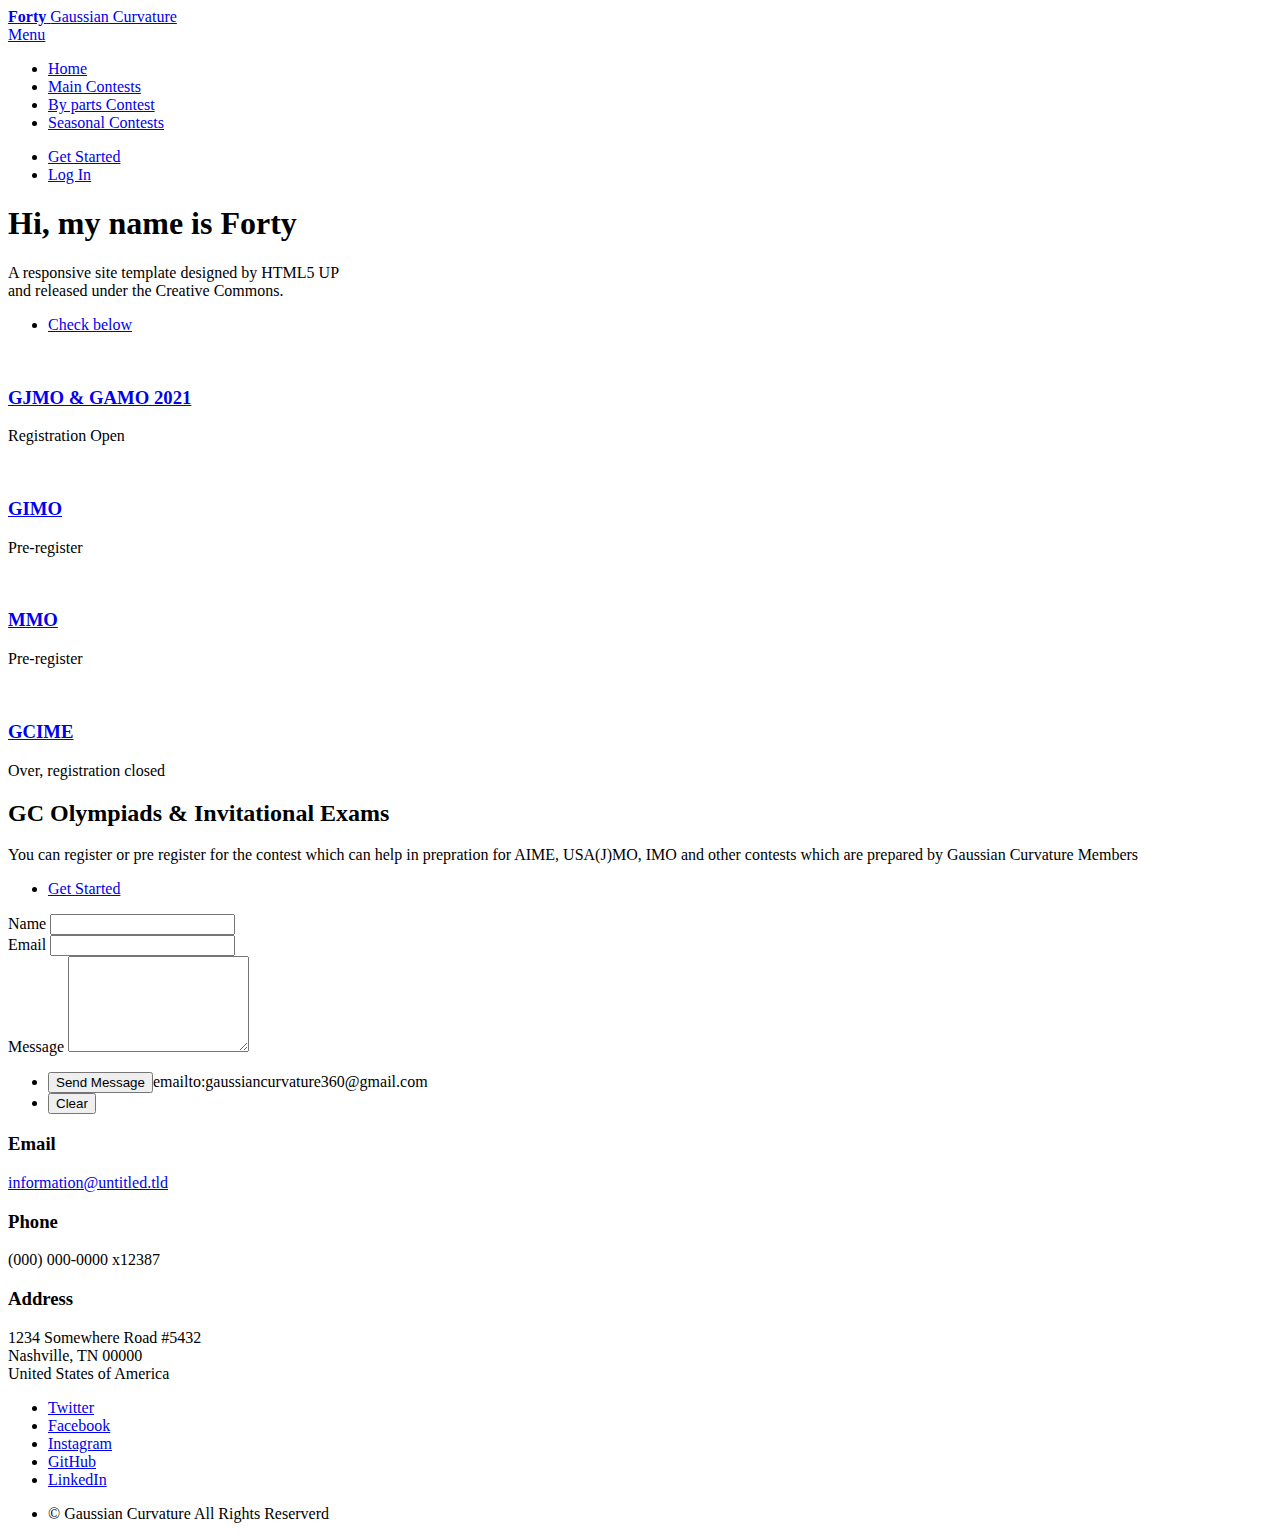
==== index.html @ afe3998d "Update index.html" ====
<!DOCTYPE HTML>
<!--
	Forty by HTML5 UP
	html5up.net | @ajlkn
	Free for personal and commercial use under the CCA 3.0 license (html5up.net/license)
-->
<html>
	<head>
		<title>Gaussian Curvature Contests</title>
		<meta charset="utf-8" />
		<meta name="viewport" content="width=device-width, initial-scale=1, user-scalable=no" />
		<link rel="stylesheet" href="assets/css/main.css" />
		<noscript><link rel="stylesheet" href="assets/css/noscript.css" /></noscript>
	</head>
	<body class="is-preload">

		<!-- Wrapper -->
			<div id="wrapper">

				<!-- Header -->
					<header id="header" class="alt">
						<a href="index.html" class="logo"><strong>Forty</strong> <span>Gaussian Curvature</span></a>
						<nav>
							<a href="#menu">Menu</a>
						</nav>
					</header>

				<!-- Menu -->
					<nav id="menu">
						<ul class="links">
							<li><a href="index.html">Home</a></li>
							<li><a href="landing.html">Main Contests</a></li>
							<li><a href="generic.html">By parts Contest</a></li>
							<li><a href="elements.html">Seasonal Contests</a></li>
						</ul>
						<ul class="actions stacked">
							<li><a href="#" class="button primary fit">Get Started</a></li>
							<li><a href="#" class="button fit">Log In</a></li>
						</ul>
					</nav>

				<!-- Banner -->
					<section id="banner" class="major">
						<div class="inner">
							<header class="major">
								<h1>Hi, my name is Forty</h1>
							</header>
							<div class="content">
								<p>A responsive site template designed by HTML5 UP<br />
								and released under the Creative Commons.</p>
								<ul class="actions">
									<li><a href="#one" class="button next scrolly">Check below</a></li>
								</ul>
							</div>
						</div>
					</section>

				<!-- Main -->
					<div id="main">

						<!-- One -->
							<section id="one" class="tiles">
								<article>
									<span class="image">
										<img src="images/pic01.jpg" alt="" />
									</span>
									<header class="major">
										<h3><a href="landing.html" class="link">GJMO & GAMO 2021</a></h3>
										<p>Registration Open</p>
									</header>
								</article>
								<article>
									<span class="image">
										<img src="images/pic02.jpg" alt="" />
									</span>
									<header class="major">
										<h3><a href="landing.html" class="link">GIMO</a></h3>
										<p>Pre-register</p>
									</header>
								</article>
								<article>
									<span class="image">
										<img src="images/pic03.jpg" alt="" />
									</span>
									<header class="major">
										<h3><a href="landing.html" class="link">MMO</a></h3>
										<p>Pre-register</p>
									</header>
								</article>
								<article>
									<span class="image">
										<img src="images/pic04.jpg" alt="" />
									</span>
									<header class="major">
										<h3><a href="landing.html" class="link">GCIME</a></h3>
										<p>Over, registration closed</p>
									</header>
								</article>
								
							</section>

						<!-- Two -->
							<section id="two">
								<div class="inner">
									<header class="major">
										<h2>GC Olympiads & Invitational Exams</h2>
									</header>
									<p>You can register or pre register for the contest which can help in prepration for AIME, USA(J)MO, IMO and other contests which are prepared by Gaussian Curvature Members</p>
									<ul class="actions">
										<li><a href="landing.html" class="button next">Get Started</a></li>
									</ul>
								</div>
							</section>

					</div>

				<!-- Contact -->
					<section id="contact">
						<div class="inner">
							<section>
								<form method="post" action="emailto:gaussiancurvature360@gmail.com">
									<div class="fields">
										<div class="field half">
											<label for="name">Name</label>
											<input type="text" name="name" id="name" />
										</div>
										<div class="field half">
											<label for="email">Email</label>
											<input type="text" name="email" id="email" />
										</div>
										<div class="field">
											<label for="message">Message</label>
											<textarea name="message" id="message" rows="6"></textarea>
										</div>
									</div>
									<ul class="actions">
										<li><input type="submit" value="Send Message" class="primary" />emailto:gaussiancurvature360@gmail.com</li>
										<li><input type="reset" value="Clear" /></li>
									</ul>
								</form>
							</section>
							<section class="split">
								<section>
									<div class="contact-method">
										<span class="icon solid alt fa-envelope"></span>
										<h3>Email</h3>
										<a href="#">information@untitled.tld</a>
									</div>
								</section>
								<section>
									<div class="contact-method">
										<span class="icon solid alt fa-phone"></span>
										<h3>Phone</h3>
										<span>(000) 000-0000 x12387</span>
									</div>
								</section>
								<section>
									<div class="contact-method">
										<span class="icon solid alt fa-home"></span>
										<h3>Address</h3>
										<span>1234 Somewhere Road #5432<br />
										Nashville, TN 00000<br />
										United States of America</span>
									</div>
								</section>
							</section>
						</div>
					</section>

				<!-- Footer -->
					<footer id="footer">
						<div class="inner">
							<ul class="icons">
								<li><a href="#" class="icon brands alt fa-twitter"><span class="label">Twitter</span></a></li>
								<li><a href="#" class="icon brands alt fa-facebook-f"><span class="label">Facebook</span></a></li>
								<li><a href="#" class="icon brands alt fa-instagram"><span class="label">Instagram</span></a></li>
								<li><a href="#" class="icon brands alt fa-github"><span class="label">GitHub</span></a></li>
								<li><a href="#" class="icon brands alt fa-linkedin-in"><span class="label">LinkedIn</span></a></li>
							</ul>
							<ul class="copyright">
								<li>&copy; Gaussian Curvature All Rights Reserverd</li>
							</ul>
						</div>
					</footer>

			</div>

		<!-- Scripts -->
			<script src="assets/js/jquery.min.js"></script>
			<script src="assets/js/jquery.scrolly.min.js"></script>
			<script src="assets/js/jquery.scrollex.min.js"></script>
			<script src="assets/js/browser.min.js"></script>
			<script src="assets/js/breakpoints.min.js"></script>
			<script src="assets/js/util.js"></script>
			<script src="assets/js/main.js"></script>

	</body>
</html>
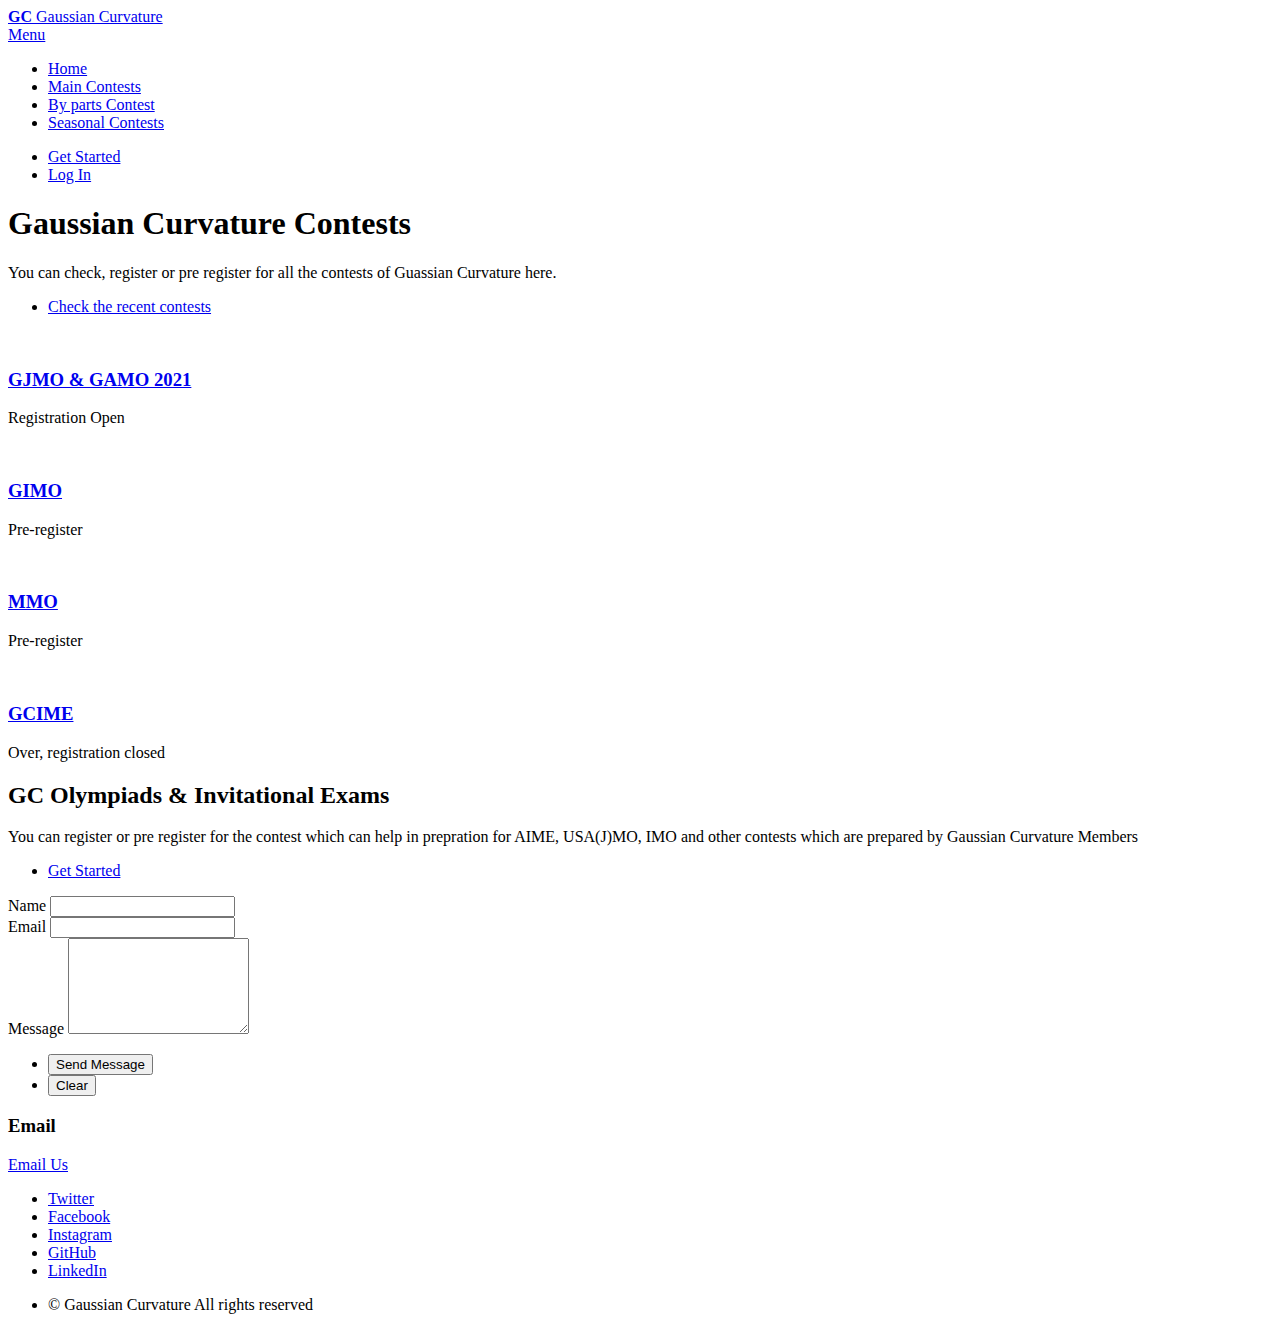
==== commit 03d9cd06: "Update" ====
--- a/index.html
+++ b/index.html
@@ -19,7 +19,7 @@
 
 				<!-- Header -->
 					<header id="header" class="alt">
-						<a href="index.html" class="logo"><strong>Forty</strong> <span>Gaussian Curvature</span></a>
+						<a href="index.html" class="logo"><strong>GC</strong> <span>Gaussian Curvature</span></a>
 						<nav>
 							<a href="#menu">Menu</a>
 						</nav>
@@ -43,14 +43,14 @@
 					<section id="banner" class="major">
 						<div class="inner">
 							<header class="major">
-								<h1>Hi, my name is Forty</h1>
+								<h1>Gaussian Curvature Contests</h1>
 							</header>
 							<div class="content">
-								<p>A responsive site template designed by HTML5 UP<br />
-								and released under the Creative Commons.</p>
+								<p>You can check, register or pre register for all the contests of Guassian Curvature here.</p>
+								<p>
 								<ul class="actions">
-									<li><a href="#one" class="button next scrolly">Check below</a></li>
-								</ul>
+									<li><a href="#one" class="button next scrolly">Check the recent contests</a></li>
+								</ul></p>
 							</div>
 						</div>
 					</section>
@@ -118,7 +118,7 @@
 					<section id="contact">
 						<div class="inner">
 							<section>
-								<form method="post" action="emailto:gaussiancurvature360@gmail.com">
+								<form method="post" action="#">
 									<div class="fields">
 										<div class="field half">
 											<label for="name">Name</label>
@@ -134,7 +134,7 @@
 										</div>
 									</div>
 									<ul class="actions">
-										<li><input type="submit" value="Send Message" class="primary" />emailto:gaussiancurvature360@gmail.com</li>
+										<li><input type="submit" value="Send Message" class="primary" /></li>
 										<li><input type="reset" value="Clear" /></li>
 									</ul>
 								</form>
@@ -144,26 +144,12 @@
 									<div class="contact-method">
 										<span class="icon solid alt fa-envelope"></span>
 										<h3>Email</h3>
-										<a href="#">information@untitled.tld</a>
+										<a href="emailto:gaussiancurvature360@gmail.com">Email Us</a>
 									</div>
 								</section>
-								<section>
-									<div class="contact-method">
-										<span class="icon solid alt fa-phone"></span>
-										<h3>Phone</h3>
-										<span>(000) 000-0000 x12387</span>
-									</div>
-								</section>
-								<section>
-									<div class="contact-method">
-										<span class="icon solid alt fa-home"></span>
-										<h3>Address</h3>
-										<span>1234 Somewhere Road #5432<br />
-										Nashville, TN 00000<br />
-										United States of America</span>
-									</div>
-								</section>
-							</section>
+								
+								
+								
 						</div>
 					</section>
 
@@ -178,7 +164,7 @@
 								<li><a href="#" class="icon brands alt fa-linkedin-in"><span class="label">LinkedIn</span></a></li>
 							</ul>
 							<ul class="copyright">
-								<li>&copy; Gaussian Curvature All Rights Reserverd</li>
+								<li>&copy; Gaussian Curvature All rights reserved</li>
 							</ul>
 						</div>
 					</footer>
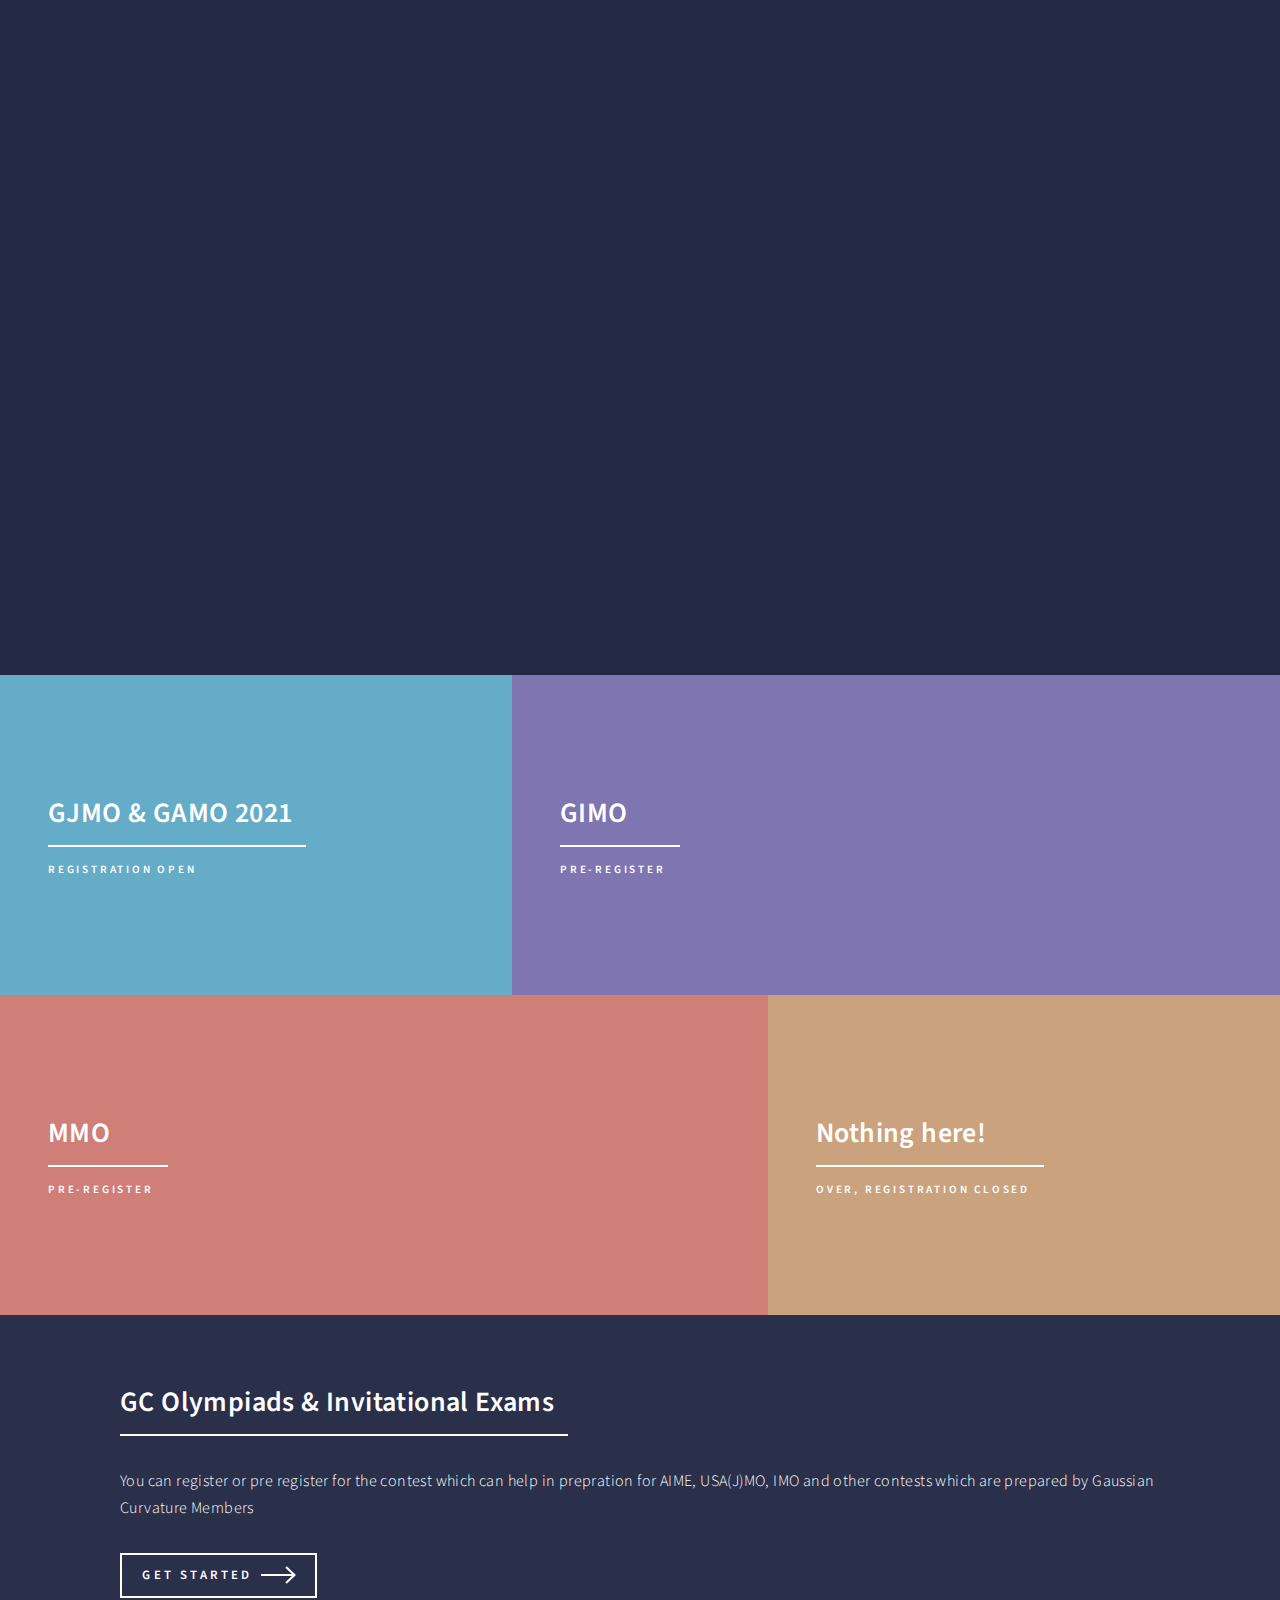
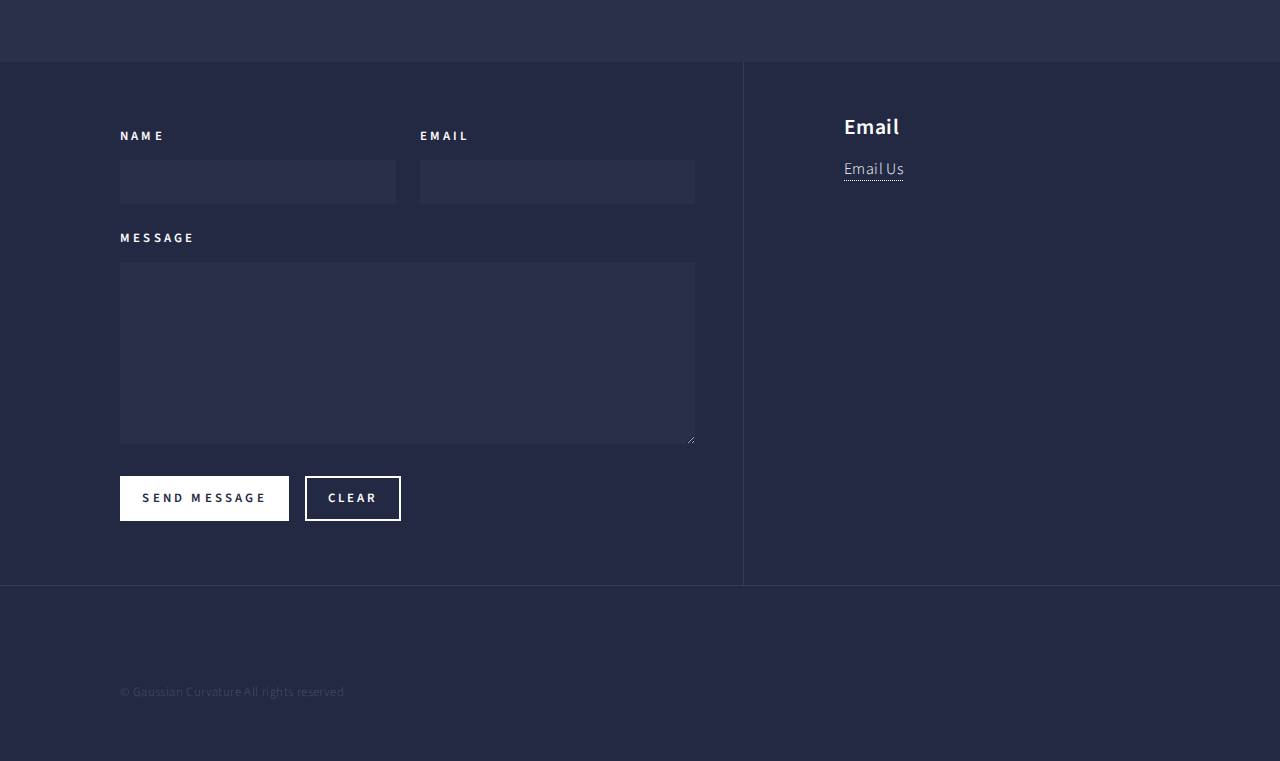
==== commit 5deb8569: "Update index.html" ====
--- a/index.html
+++ b/index.html
@@ -28,15 +28,13 @@
 				<!-- Menu -->
 					<nav id="menu">
 						<ul class="links">
-							<li><a href="index.html">Home</a></li>
+							<li><a href="index.html">Contests Home</a></li>
+							<li><a href="https://aritra-12.github.io">GC Home</a></li>
 							<li><a href="landing.html">Main Contests</a></li>
-							<li><a href="generic.html">By parts Contest</a></li>
-							<li><a href="elements.html">Seasonal Contests</a></li>
+							<li><a href="generic.html">Latest Contests</a></li>
+							<li><a href="https://aritra-12.github.io/elements.html">Previous Year PDF(s)</a></li>
 						</ul>
-						<ul class="actions stacked">
-							<li><a href="#" class="button primary fit">Get Started</a></li>
-							<li><a href="#" class="button fit">Log In</a></li>
-						</ul>
+						
 					</nav>
 
 				<!-- Banner -->
@@ -46,12 +44,13 @@
 								<h1>Gaussian Curvature Contests</h1>
 							</header>
 							<div class="content">
-								<p>You can check, register or pre register for all the contests of Guassian Curvature here.</p>
-								<p>
-								<ul class="actions">
+								<p>Here you will get all informations regarding the contests that  are run by GC all around the year.</p>
+								
+								
+							</div>
+							<p><ul class="actions">
 									<li><a href="#one" class="button next scrolly">Check the recent contests</a></li>
 								</ul></p>
-							</div>
 						</div>
 					</section>
 
@@ -62,28 +61,28 @@
 							<section id="one" class="tiles">
 								<article>
 									<span class="image">
-										<img src="images/pic01.jpg" alt="" />
+										<img src="images/banner.gif" alt="" />
 									</span>
 									<header class="major">
-										<h3><a href="landing.html" class="link">GJMO & GAMO 2021</a></h3>
+										<h3><a href="generic.html" class="link">GJMO & GAMO 2021</a></h3>
 										<p>Registration Open</p>
 									</header>
 								</article>
 								<article>
 									<span class="image">
-										<img src="images/pic02.jpg" alt="" />
+										<img src="images/gold.gif" alt="" />
 									</span>
 									<header class="major">
-										<h3><a href="landing.html" class="link">GIMO</a></h3>
+										<h3><a href="gimo.html" class="link">GIMO</a></h3>
 										<p>Pre-register</p>
 									</header>
 								</article>
 								<article>
 									<span class="image">
-										<img src="images/pic03.jpg" alt="" />
+										<img src="images/source.gif" alt="" />
 									</span>
 									<header class="major">
-										<h3><a href="landing.html" class="link">MMO</a></h3>
+										<h3><a href="mmocontest.html" class="link">MMO</a></h3>
 										<p>Pre-register</p>
 									</header>
 								</article>
@@ -92,7 +91,7 @@
 										<img src="images/pic04.jpg" alt="" />
 									</span>
 									<header class="major">
-										<h3><a href="landing.html" class="link">GCIME</a></h3>
+										<h3><a href="landing.html" class="link">Nothing here!</a></h3>
 										<p>Over, registration closed</p>
 									</header>
 								</article>
@@ -157,11 +156,8 @@
 					<footer id="footer">
 						<div class="inner">
 							<ul class="icons">
-								<li><a href="#" class="icon brands alt fa-twitter"><span class="label">Twitter</span></a></li>
-								<li><a href="#" class="icon brands alt fa-facebook-f"><span class="label">Facebook</span></a></li>
-								<li><a href="#" class="icon brands alt fa-instagram"><span class="label">Instagram</span></a></li>
-								<li><a href="#" class="icon brands alt fa-github"><span class="label">GitHub</span></a></li>
-								<li><a href="#" class="icon brands alt fa-linkedin-in"><span class="label">LinkedIn</span></a></li>
+								
+								
 							</ul>
 							<ul class="copyright">
 								<li>&copy; Gaussian Curvature All rights reserved</li>
--- a/assets/css/main.css
+++ b/assets/css/main.css
@@ -0,0 +1,3952 @@
+@import url(fontawesome-all.min.css);
+@import url("https://fonts.googleapis.com/css?family=Source+Sans+Pro:300,300italic,600,600italic");
+
+/*
+	Forty by HTML5 UP
+	html5up.net | @ajlkn
+	Free for personal and commercial use under the CCA 3.0 license (html5up.net/license)
+*/
+
+html, body, div, span, applet, object,
+iframe, h1, h2, h3, h4, h5, h6, p, blockquote,
+pre, a, abbr, acronym, address, big, cite,
+code, del, dfn, em, img, ins, kbd, q, s, samp,
+small, strike, strong, sub, sup, tt, var, b,
+u, i, center, dl, dt, dd, ol, ul, li, fieldset,
+form, label, legend, table, caption, tbody,
+tfoot, thead, tr, th, td, article, aside,
+canvas, details, embed, figure, figcaption,
+footer, header, hgroup, menu, nav, output, ruby,
+section, summary, time, mark, audio, video {
+	margin: 0;
+	padding: 0;
+	border: 0;
+	font-size: 100%;
+	font: inherit;
+	vertical-align: baseline;}
+
+article, aside, details, figcaption, figure,
+footer, header, hgroup, menu, nav, section {
+	display: block;}
+
+body {
+	line-height: 1;
+}
+
+ol, ul {
+	list-style: none;
+}
+
+blockquote, q {
+	quotes: none;
+}
+
+	blockquote:before, blockquote:after, q:before, q:after {
+		content: '';
+		content: none;
+	}
+
+table {
+	border-collapse: collapse;
+	border-spacing: 0;
+}
+
+body {
+	-webkit-text-size-adjust: none;
+}
+
+mark {
+	background-color: transparent;
+	color: inherit;
+}
+
+input::-moz-focus-inner {
+	border: 0;
+	padding: 0;
+}
+
+input, select, textarea {
+	-moz-appearance: none;
+	-webkit-appearance: none;
+	-ms-appearance: none;
+	appearance: none;
+}
+
+/* Basic */
+
+	@-ms-viewport {
+		width: device-width;
+	}
+
+	body {
+		-ms-overflow-style: scrollbar;
+	}
+
+	@media screen and (max-width: 480px) {
+
+		html, body {
+			min-width: 320px;
+		}
+
+	}
+
+	html {
+		box-sizing: border-box;
+	}
+
+	*, *:before, *:after {
+		box-sizing: inherit;
+	}
+
+	body {
+		background: #242943;
+	}
+
+		body.is-preload *, body.is-preload *:before, body.is-preload *:after {
+			-moz-animation: none !important;
+			-webkit-animation: none !important;
+			-ms-animation: none !important;
+			animation: none !important;
+			-moz-transition: none !important;
+			-webkit-transition: none !important;
+			-ms-transition: none !important;
+			transition: none !important;
+		}
+
+/* Type */
+
+	body, input, select, textarea {
+		color: #ffffff;
+		font-family: "Source Sans Pro", Helvetica, sans-serif;
+		font-size: 17pt;
+		font-weight: 300;
+		letter-spacing: 0.025em;
+		line-height: 1.65;
+	}
+
+		@media screen and (max-width: 1680px) {
+
+			body, input, select, textarea {
+				font-size: 14pt;
+			}
+
+		}
+
+		@media screen and (max-width: 1280px) {
+
+			body, input, select, textarea {
+				font-size: 12pt;
+			}
+
+		}
+
+		@media screen and (max-width: 360px) {
+
+			body, input, select, textarea {
+				font-size: 11pt;
+			}
+
+		}
+
+	a {
+		-moz-transition: color 0.2s ease-in-out, border-bottom-color 0.2s ease-in-out;
+		-webkit-transition: color 0.2s ease-in-out, border-bottom-color 0.2s ease-in-out;
+		-ms-transition: color 0.2s ease-in-out, border-bottom-color 0.2s ease-in-out;
+		transition: color 0.2s ease-in-out, border-bottom-color 0.2s ease-in-out;
+		border-bottom: dotted 1px;
+		color: inherit;
+		text-decoration: none;
+	}
+
+		a:hover {
+			border-bottom-color: transparent;
+			color: #9bf1ff !important;
+		}
+
+		a:active {
+			color: #53e3fb !important;
+		}
+
+	strong, b {
+		color: #ffffff;
+		font-weight: 600;
+	}
+
+	em, i {
+		font-style: italic;
+	}
+
+	p {
+		margin: 0 0 2em 0;
+	}
+
+	h1, h2, h3, h4, h5, h6 {
+		color: #ffffff;
+		font-weight: 600;
+		line-height: 1.65;
+		margin: 0 0 1em 0;
+	}
+
+		h1 a, h2 a, h3 a, h4 a, h5 a, h6 a {
+			color: inherit;
+			border-bottom: 0;
+		}
+
+	h1 {
+		font-size: 2.5em;
+	}
+
+	h2 {
+		font-size: 1.75em;
+	}
+
+	h3 {
+		font-size: 1.35em;
+	}
+
+	h4 {
+		font-size: 1.1em;
+	}
+
+	h5 {
+		font-size: 0.9em;
+	}
+
+	h6 {
+		font-size: 0.7em;
+	}
+
+	@media screen and (max-width: 736px) {
+
+		h1 {
+			font-size: 2em;
+		}
+
+		h2 {
+			font-size: 1.5em;
+		}
+
+		h3 {
+			font-size: 1.25em;
+		}
+
+	}
+
+	sub {
+		font-size: 0.8em;
+		position: relative;
+		top: 0.5em;
+	}
+
+	sup {
+		font-size: 0.8em;
+		position: relative;
+		top: -0.5em;
+	}
+
+	blockquote {
+		border-left: solid 4px rgba(212, 212, 255, 0.1);
+		font-style: italic;
+		margin: 0 0 2em 0;
+		padding: 0.5em 0 0.5em 2em;
+	}
+
+	code {
+		background: rgba(212, 212, 255, 0.035);
+		font-family: "Courier New", monospace;
+		font-size: 0.9em;
+		margin: 0 0.25em;
+		padding: 0.25em 0.65em;
+	}
+
+	pre {
+		-webkit-overflow-scrolling: touch;
+		font-family: "Courier New", monospace;
+		font-size: 0.9em;
+		margin: 0 0 2em 0;
+	}
+
+		pre code {
+			display: block;
+			line-height: 1.75;
+			padding: 1em 1.5em;
+			overflow-x: auto;
+		}
+
+	hr {
+		border: 0;
+		border-bottom: solid 1px rgba(212, 212, 255, 0.1);
+		margin: 2em 0;
+	}
+
+		hr.major {
+			margin: 3em 0;
+		}
+
+	.align-left {
+		text-align: left;
+	}
+
+	.align-center {
+		text-align: center;
+	}
+
+	.align-right {
+		text-align: right;
+	}
+
+/* Row */
+
+	.row {
+		display: flex;
+		flex-wrap: wrap;
+		box-sizing: border-box;
+		align-items: stretch;
+	}
+
+		.row > * {
+			box-sizing: border-box;
+		}
+
+		.row.gtr-uniform > * > :last-child {
+			margin-bottom: 0;
+		}
+
+		.row.aln-left {
+			justify-content: flex-start;
+		}
+
+		.row.aln-center {
+			justify-content: center;
+		}
+
+		.row.aln-right {
+			justify-content: flex-end;
+		}
+
+		.row.aln-top {
+			align-items: flex-start;
+		}
+
+		.row.aln-middle {
+			align-items: center;
+		}
+
+		.row.aln-bottom {
+			align-items: flex-end;
+		}
+
+		.row > .imp {
+			order: -1;
+		}
+
+		.row > .col-1 {
+			width: 8.33333%;
+		}
+
+		.row > .off-1 {
+			margin-left: 8.33333%;
+		}
+
+		.row > .col-2 {
+			width: 16.66667%;
+		}
+
+		.row > .off-2 {
+			margin-left: 16.66667%;
+		}
+
+		.row > .col-3 {
+			width: 25%;
+		}
+
+		.row > .off-3 {
+			margin-left: 25%;
+		}
+
+		.row > .col-4 {
+			width: 33.33333%;
+		}
+
+		.row > .off-4 {
+			margin-left: 33.33333%;
+		}
+
+		.row > .col-5 {
+			width: 41.66667%;
+		}
+
+		.row > .off-5 {
+			margin-left: 41.66667%;
+		}
+
+		.row > .col-6 {
+			width: 50%;
+		}
+
+		.row > .off-6 {
+			margin-left: 50%;
+		}
+
+		.row > .col-7 {
+			width: 58.33333%;
+		}
+
+		.row > .off-7 {
+			margin-left: 58.33333%;
+		}
+
+		.row > .col-8 {
+			width: 66.66667%;
+		}
+
+		.row > .off-8 {
+			margin-left: 66.66667%;
+		}
+
+		.row > .col-9 {
+			width: 75%;
+		}
+
+		.row > .off-9 {
+			margin-left: 75%;
+		}
+
+		.row > .col-10 {
+			width: 83.33333%;
+		}
+
+		.row > .off-10 {
+			margin-left: 83.33333%;
+		}
+
+		.row > .col-11 {
+			width: 91.66667%;
+		}
+
+		.row > .off-11 {
+			margin-left: 91.66667%;
+		}
+
+		.row > .col-12 {
+			width: 100%;
+		}
+
+		.row > .off-12 {
+			margin-left: 100%;
+		}
+
+		.row.gtr-0 {
+			margin-top: 0;
+			margin-left: 0em;
+		}
+
+			.row.gtr-0 > * {
+				padding: 0 0 0 0em;
+			}
+
+			.row.gtr-0.gtr-uniform {
+				margin-top: 0em;
+			}
+
+				.row.gtr-0.gtr-uniform > * {
+					padding-top: 0em;
+				}
+
+		.row.gtr-25 {
+			margin-top: 0;
+			margin-left: -0.5em;
+		}
+
+			.row.gtr-25 > * {
+				padding: 0 0 0 0.5em;
+			}
+
+			.row.gtr-25.gtr-uniform {
+				margin-top: -0.5em;
+			}
+
+				.row.gtr-25.gtr-uniform > * {
+					padding-top: 0.5em;
+				}
+
+		.row.gtr-50 {
+			margin-top: 0;
+			margin-left: -1em;
+		}
+
+			.row.gtr-50 > * {
+				padding: 0 0 0 1em;
+			}
+
+			.row.gtr-50.gtr-uniform {
+				margin-top: -1em;
+			}
+
+				.row.gtr-50.gtr-uniform > * {
+					padding-top: 1em;
+				}
+
+		.row {
+			margin-top: 0;
+			margin-left: -2em;
+		}
+
+			.row > * {
+				padding: 0 0 0 2em;
+			}
+
+			.row.gtr-uniform {
+				margin-top: -2em;
+			}
+
+				.row.gtr-uniform > * {
+					padding-top: 2em;
+				}
+
+		.row.gtr-150 {
+			margin-top: 0;
+			margin-left: -3em;
+		}
+
+			.row.gtr-150 > * {
+				padding: 0 0 0 3em;
+			}
+
+			.row.gtr-150.gtr-uniform {
+				margin-top: -3em;
+			}
+
+				.row.gtr-150.gtr-uniform > * {
+					padding-top: 3em;
+				}
+
+		.row.gtr-200 {
+			margin-top: 0;
+			margin-left: -4em;
+		}
+
+			.row.gtr-200 > * {
+				padding: 0 0 0 4em;
+			}
+
+			.row.gtr-200.gtr-uniform {
+				margin-top: -4em;
+			}
+
+				.row.gtr-200.gtr-uniform > * {
+					padding-top: 4em;
+				}
+
+		@media screen and (max-width: 1680px) {
+
+			.row {
+				display: flex;
+				flex-wrap: wrap;
+				box-sizing: border-box;
+				align-items: stretch;
+			}
+
+				.row > * {
+					box-sizing: border-box;
+				}
+
+				.row.gtr-uniform > * > :last-child {
+					margin-bottom: 0;
+				}
+
+				.row.aln-left {
+					justify-content: flex-start;
+				}
+
+				.row.aln-center {
+					justify-content: center;
+				}
+
+				.row.aln-right {
+					justify-content: flex-end;
+				}
+
+				.row.aln-top {
+					align-items: flex-start;
+				}
+
+				.row.aln-middle {
+					align-items: center;
+				}
+
+				.row.aln-bottom {
+					align-items: flex-end;
+				}
+
+				.row > .imp-xlarge {
+					order: -1;
+				}
+
+				.row > .col-1-xlarge {
+					width: 8.33333%;
+				}
+
+				.row > .off-1-xlarge {
+					margin-left: 8.33333%;
+				}
+
+				.row > .col-2-xlarge {
+					width: 16.66667%;
+				}
+
+				.row > .off-2-xlarge {
+					margin-left: 16.66667%;
+				}
+
+				.row > .col-3-xlarge {
+					width: 25%;
+				}
+
+				.row > .off-3-xlarge {
+					margin-left: 25%;
+				}
+
+				.row > .col-4-xlarge {
+					width: 33.33333%;
+				}
+
+				.row > .off-4-xlarge {
+					margin-left: 33.33333%;
+				}
+
+				.row > .col-5-xlarge {
+					width: 41.66667%;
+				}
+
+				.row > .off-5-xlarge {
+					margin-left: 41.66667%;
+				}
+
+				.row > .col-6-xlarge {
+					width: 50%;
+				}
+
+				.row > .off-6-xlarge {
+					margin-left: 50%;
+				}
+
+				.row > .col-7-xlarge {
+					width: 58.33333%;
+				}
+
+				.row > .off-7-xlarge {
+					margin-left: 58.33333%;
+				}
+
+				.row > .col-8-xlarge {
+					width: 66.66667%;
+				}
+
+				.row > .off-8-xlarge {
+					margin-left: 66.66667%;
+				}
+
+				.row > .col-9-xlarge {
+					width: 75%;
+				}
+
+				.row > .off-9-xlarge {
+					margin-left: 75%;
+				}
+
+				.row > .col-10-xlarge {
+					width: 83.33333%;
+				}
+
+				.row > .off-10-xlarge {
+					margin-left: 83.33333%;
+				}
+
+				.row > .col-11-xlarge {
+					width: 91.66667%;
+				}
+
+				.row > .off-11-xlarge {
+					margin-left: 91.66667%;
+				}
+
+				.row > .col-12-xlarge {
+					width: 100%;
+				}
+
+				.row > .off-12-xlarge {
+					margin-left: 100%;
+				}
+
+				.row.gtr-0 {
+					margin-top: 0;
+					margin-left: 0em;
+				}
+
+					.row.gtr-0 > * {
+						padding: 0 0 0 0em;
+					}
+
+					.row.gtr-0.gtr-uniform {
+						margin-top: 0em;
+					}
+
+						.row.gtr-0.gtr-uniform > * {
+							padding-top: 0em;
+						}
+
+				.row.gtr-25 {
+					margin-top: 0;
+					margin-left: -0.5em;
+				}
+
+					.row.gtr-25 > * {
+						padding: 0 0 0 0.5em;
+					}
+
+					.row.gtr-25.gtr-uniform {
+						margin-top: -0.5em;
+					}
+
+						.row.gtr-25.gtr-uniform > * {
+							padding-top: 0.5em;
+						}
+
+				.row.gtr-50 {
+					margin-top: 0;
+					margin-left: -1em;
+				}
+
+					.row.gtr-50 > * {
+						padding: 0 0 0 1em;
+					}
+
+					.row.gtr-50.gtr-uniform {
+						margin-top: -1em;
+					}
+
+						.row.gtr-50.gtr-uniform > * {
+							padding-top: 1em;
+						}
+
+				.row {
+					margin-top: 0;
+					margin-left: -2em;
+				}
+
+					.row > * {
+						padding: 0 0 0 2em;
+					}
+
+					.row.gtr-uniform {
+						margin-top: -2em;
+					}
+
+						.row.gtr-uniform > * {
+							padding-top: 2em;
+						}
+
+				.row.gtr-150 {
+					margin-top: 0;
+					margin-left: -3em;
+				}
+
+					.row.gtr-150 > * {
+						padding: 0 0 0 3em;
+					}
+
+					.row.gtr-150.gtr-uniform {
+						margin-top: -3em;
+					}
+
+						.row.gtr-150.gtr-uniform > * {
+							padding-top: 3em;
+						}
+
+				.row.gtr-200 {
+					margin-top: 0;
+					margin-left: -4em;
+				}
+
+					.row.gtr-200 > * {
+						padding: 0 0 0 4em;
+					}
+
+					.row.gtr-200.gtr-uniform {
+						margin-top: -4em;
+					}
+
+						.row.gtr-200.gtr-uniform > * {
+							padding-top: 4em;
+						}
+
+		}
+
+		@media screen and (max-width: 1280px) {
+
+			.row {
+				display: flex;
+				flex-wrap: wrap;
+				box-sizing: border-box;
+				align-items: stretch;
+			}
+
+				.row > * {
+					box-sizing: border-box;
+				}
+
+				.row.gtr-uniform > * > :last-child {
+					margin-bottom: 0;
+				}
+
+				.row.aln-left {
+					justify-content: flex-start;
+				}
+
+				.row.aln-center {
+					justify-content: center;
+				}
+
+				.row.aln-right {
+					justify-content: flex-end;
+				}
+
+				.row.aln-top {
+					align-items: flex-start;
+				}
+
+				.row.aln-middle {
+					align-items: center;
+				}
+
+				.row.aln-bottom {
+					align-items: flex-end;
+				}
+
+				.row > .imp-large {
+					order: -1;
+				}
+
+				.row > .col-1-large {
+					width: 8.33333%;
+				}
+
+				.row > .off-1-large {
+					margin-left: 8.33333%;
+				}
+
+				.row > .col-2-large {
+					width: 16.66667%;
+				}
+
+				.row > .off-2-large {
+					margin-left: 16.66667%;
+				}
+
+				.row > .col-3-large {
+					width: 25%;
+				}
+
+				.row > .off-3-large {
+					margin-left: 25%;
+				}
+
+				.row > .col-4-large {
+					width: 33.33333%;
+				}
+
+				.row > .off-4-large {
+					margin-left: 33.33333%;
+				}
+
+				.row > .col-5-large {
+					width: 41.66667%;
+				}
+
+				.row > .off-5-large {
+					margin-left: 41.66667%;
+				}
+
+				.row > .col-6-large {
+					width: 50%;
+				}
+
+				.row > .off-6-large {
+					margin-left: 50%;
+				}
+
+				.row > .col-7-large {
+					width: 58.33333%;
+				}
+
+				.row > .off-7-large {
+					margin-left: 58.33333%;
+				}
+
+				.row > .col-8-large {
+					width: 66.66667%;
+				}
+
+				.row > .off-8-large {
+					margin-left: 66.66667%;
+				}
+
+				.row > .col-9-large {
+					width: 75%;
+				}
+
+				.row > .off-9-large {
+					margin-left: 75%;
+				}
+
+				.row > .col-10-large {
+					width: 83.33333%;
+				}
+
+				.row > .off-10-large {
+					margin-left: 83.33333%;
+				}
+
+				.row > .col-11-large {
+					width: 91.66667%;
+				}
+
+				.row > .off-11-large {
+					margin-left: 91.66667%;
+				}
+
+				.row > .col-12-large {
+					width: 100%;
+				}
+
+				.row > .off-12-large {
+					margin-left: 100%;
+				}
+
+				.row.gtr-0 {
+					margin-top: 0;
+					margin-left: 0em;
+				}
+
+					.row.gtr-0 > * {
+						padding: 0 0 0 0em;
+					}
+
+					.row.gtr-0.gtr-uniform {
+						margin-top: 0em;
+					}
+
+						.row.gtr-0.gtr-uniform > * {
+							padding-top: 0em;
+						}
+
+				.row.gtr-25 {
+					margin-top: 0;
+					margin-left: -0.375em;
+				}
+
+					.row.gtr-25 > * {
+						padding: 0 0 0 0.375em;
+					}
+
+					.row.gtr-25.gtr-uniform {
+						margin-top: -0.375em;
+					}
+
+						.row.gtr-25.gtr-uniform > * {
+							padding-top: 0.375em;
+						}
+
+				.row.gtr-50 {
+					margin-top: 0;
+					margin-left: -0.75em;
+				}
+
+					.row.gtr-50 > * {
+						padding: 0 0 0 0.75em;
+					}
+
+					.row.gtr-50.gtr-uniform {
+						margin-top: -0.75em;
+					}
+
+						.row.gtr-50.gtr-uniform > * {
+							padding-top: 0.75em;
+						}
+
+				.row {
+					margin-top: 0;
+					margin-left: -1.5em;
+				}
+
+					.row > * {
+						padding: 0 0 0 1.5em;
+					}
+
+					.row.gtr-uniform {
+						margin-top: -1.5em;
+					}
+
+						.row.gtr-uniform > * {
+							padding-top: 1.5em;
+						}
+
+				.row.gtr-150 {
+					margin-top: 0;
+					margin-left: -2.25em;
+				}
+
+					.row.gtr-150 > * {
+						padding: 0 0 0 2.25em;
+					}
+
+					.row.gtr-150.gtr-uniform {
+						margin-top: -2.25em;
+					}
+
+						.row.gtr-150.gtr-uniform > * {
+							padding-top: 2.25em;
+						}
+
+				.row.gtr-200 {
+					margin-top: 0;
+					margin-left: -3em;
+				}
+
+					.row.gtr-200 > * {
+						padding: 0 0 0 3em;
+					}
+
+					.row.gtr-200.gtr-uniform {
+						margin-top: -3em;
+					}
+
+						.row.gtr-200.gtr-uniform > * {
+							padding-top: 3em;
+						}
+
+		}
+
+		@media screen and (max-width: 980px) {
+
+			.row {
+				display: flex;
+				flex-wrap: wrap;
+				box-sizing: border-box;
+				align-items: stretch;
+			}
+
+				.row > * {
+					box-sizing: border-box;
+				}
+
+				.row.gtr-uniform > * > :last-child {
+					margin-bottom: 0;
+				}
+
+				.row.aln-left {
+					justify-content: flex-start;
+				}
+
+				.row.aln-center {
+					justify-content: center;
+				}
+
+				.row.aln-right {
+					justify-content: flex-end;
+				}
+
+				.row.aln-top {
+					align-items: flex-start;
+				}
+
+				.row.aln-middle {
+					align-items: center;
+				}
+
+				.row.aln-bottom {
+					align-items: flex-end;
+				}
+
+				.row > .imp-medium {
+					order: -1;
+				}
+
+				.row > .col-1-medium {
+					width: 8.33333%;
+				}
+
+				.row > .off-1-medium {
+					margin-left: 8.33333%;
+				}
+
+				.row > .col-2-medium {
+					width: 16.66667%;
+				}
+
+				.row > .off-2-medium {
+					margin-left: 16.66667%;
+				}
+
+				.row > .col-3-medium {
+					width: 25%;
+				}
+
+				.row > .off-3-medium {
+					margin-left: 25%;
+				}
+
+				.row > .col-4-medium {
+					width: 33.33333%;
+				}
+
+				.row > .off-4-medium {
+					margin-left: 33.33333%;
+				}
+
+				.row > .col-5-medium {
+					width: 41.66667%;
+				}
+
+				.row > .off-5-medium {
+					margin-left: 41.66667%;
+				}
+
+				.row > .col-6-medium {
+					width: 50%;
+				}
+
+				.row > .off-6-medium {
+					margin-left: 50%;
+				}
+
+				.row > .col-7-medium {
+					width: 58.33333%;
+				}
+
+				.row > .off-7-medium {
+					margin-left: 58.33333%;
+				}
+
+				.row > .col-8-medium {
+					width: 66.66667%;
+				}
+
+				.row > .off-8-medium {
+					margin-left: 66.66667%;
+				}
+
+				.row > .col-9-medium {
+					width: 75%;
+				}
+
+				.row > .off-9-medium {
+					margin-left: 75%;
+				}
+
+				.row > .col-10-medium {
+					width: 83.33333%;
+				}
+
+				.row > .off-10-medium {
+					margin-left: 83.33333%;
+				}
+
+				.row > .col-11-medium {
+					width: 91.66667%;
+				}
+
+				.row > .off-11-medium {
+					margin-left: 91.66667%;
+				}
+
+				.row > .col-12-medium {
+					width: 100%;
+				}
+
+				.row > .off-12-medium {
+					margin-left: 100%;
+				}
+
+				.row.gtr-0 {
+					margin-top: 0;
+					margin-left: 0em;
+				}
+
+					.row.gtr-0 > * {
+						padding: 0 0 0 0em;
+					}
+
+					.row.gtr-0.gtr-uniform {
+						margin-top: 0em;
+					}
+
+						.row.gtr-0.gtr-uniform > * {
+							padding-top: 0em;
+						}
+
+				.row.gtr-25 {
+					margin-top: 0;
+					margin-left: -0.375em;
+				}
+
+					.row.gtr-25 > * {
+						padding: 0 0 0 0.375em;
+					}
+
+					.row.gtr-25.gtr-uniform {
+						margin-top: -0.375em;
+					}
+
+						.row.gtr-25.gtr-uniform > * {
+							padding-top: 0.375em;
+						}
+
+				.row.gtr-50 {
+					margin-top: 0;
+					margin-left: -0.75em;
+				}
+
+					.row.gtr-50 > * {
+						padding: 0 0 0 0.75em;
+					}
+
+					.row.gtr-50.gtr-uniform {
+						margin-top: -0.75em;
+					}
+
+						.row.gtr-50.gtr-uniform > * {
+							padding-top: 0.75em;
+						}
+
+				.row {
+					margin-top: 0;
+					margin-left: -1.5em;
+				}
+
+					.row > * {
+						padding: 0 0 0 1.5em;
+					}
+
+					.row.gtr-uniform {
+						margin-top: -1.5em;
+					}
+
+						.row.gtr-uniform > * {
+							padding-top: 1.5em;
+						}
+
+				.row.gtr-150 {
+					margin-top: 0;
+					margin-left: -2.25em;
+				}
+
+					.row.gtr-150 > * {
+						padding: 0 0 0 2.25em;
+					}
+
+					.row.gtr-150.gtr-uniform {
+						margin-top: -2.25em;
+					}
+
+						.row.gtr-150.gtr-uniform > * {
+							padding-top: 2.25em;
+						}
+
+				.row.gtr-200 {
+					margin-top: 0;
+					margin-left: -3em;
+				}
+
+					.row.gtr-200 > * {
+						padding: 0 0 0 3em;
+					}
+
+					.row.gtr-200.gtr-uniform {
+						margin-top: -3em;
+					}
+
+						.row.gtr-200.gtr-uniform > * {
+							padding-top: 3em;
+						}
+
+		}
+
+		@media screen and (max-width: 736px) {
+
+			.row {
+				display: flex;
+				flex-wrap: wrap;
+				box-sizing: border-box;
+				align-items: stretch;
+			}
+
+				.row > * {
+					box-sizing: border-box;
+				}
+
+				.row.gtr-uniform > * > :last-child {
+					margin-bottom: 0;
+				}
+
+				.row.aln-left {
+					justify-content: flex-start;
+				}
+
+				.row.aln-center {
+					justify-content: center;
+				}
+
+				.row.aln-right {
+					justify-content: flex-end;
+				}
+
+				.row.aln-top {
+					align-items: flex-start;
+				}
+
+				.row.aln-middle {
+					align-items: center;
+				}
+
+				.row.aln-bottom {
+					align-items: flex-end;
+				}
+
+				.row > .imp-small {
+					order: -1;
+				}
+
+				.row > .col-1-small {
+					width: 8.33333%;
+				}
+
+				.row > .off-1-small {
+					margin-left: 8.33333%;
+				}
+
+				.row > .col-2-small {
+					width: 16.66667%;
+				}
+
+				.row > .off-2-small {
+					margin-left: 16.66667%;
+				}
+
+				.row > .col-3-small {
+					width: 25%;
+				}
+
+				.row > .off-3-small {
+					margin-left: 25%;
+				}
+
+				.row > .col-4-small {
+					width: 33.33333%;
+				}
+
+				.row > .off-4-small {
+					margin-left: 33.33333%;
+				}
+
+				.row > .col-5-small {
+					width: 41.66667%;
+				}
+
+				.row > .off-5-small {
+					margin-left: 41.66667%;
+				}
+
+				.row > .col-6-small {
+					width: 50%;
+				}
+
+				.row > .off-6-small {
+					margin-left: 50%;
+				}
+
+				.row > .col-7-small {
+					width: 58.33333%;
+				}
+
+				.row > .off-7-small {
+					margin-left: 58.33333%;
+				}
+
+				.row > .col-8-small {
+					width: 66.66667%;
+				}
+
+				.row > .off-8-small {
+					margin-left: 66.66667%;
+				}
+
+				.row > .col-9-small {
+					width: 75%;
+				}
+
+				.row > .off-9-small {
+					margin-left: 75%;
+				}
+
+				.row > .col-10-small {
+					width: 83.33333%;
+				}
+
+				.row > .off-10-small {
+					margin-left: 83.33333%;
+				}
+
+				.row > .col-11-small {
+					width: 91.66667%;
+				}
+
+				.row > .off-11-small {
+					margin-left: 91.66667%;
+				}
+
+				.row > .col-12-small {
+					width: 100%;
+				}
+
+				.row > .off-12-small {
+					margin-left: 100%;
+				}
+
+				.row.gtr-0 {
+					margin-top: 0;
+					margin-left: 0em;
+				}
+
+					.row.gtr-0 > * {
+						padding: 0 0 0 0em;
+					}
+
+					.row.gtr-0.gtr-uniform {
+						margin-top: 0em;
+					}
+
+						.row.gtr-0.gtr-uniform > * {
+							padding-top: 0em;
+						}
+
+				.row.gtr-25 {
+					margin-top: 0;
+					margin-left: -0.3125em;
+				}
+
+					.row.gtr-25 > * {
+						padding: 0 0 0 0.3125em;
+					}
+
+					.row.gtr-25.gtr-uniform {
+						margin-top: -0.3125em;
+					}
+
+						.row.gtr-25.gtr-uniform > * {
+							padding-top: 0.3125em;
+						}
+
+				.row.gtr-50 {
+					margin-top: 0;
+					margin-left: -0.625em;
+				}
+
+					.row.gtr-50 > * {
+						padding: 0 0 0 0.625em;
+					}
+
+					.row.gtr-50.gtr-uniform {
+						margin-top: -0.625em;
+					}
+
+						.row.gtr-50.gtr-uniform > * {
+							padding-top: 0.625em;
+						}
+
+				.row {
+					margin-top: 0;
+					margin-left: -1.25em;
+				}
+
+					.row > * {
+						padding: 0 0 0 1.25em;
+					}
+
+					.row.gtr-uniform {
+						margin-top: -1.25em;
+					}
+
+						.row.gtr-uniform > * {
+							padding-top: 1.25em;
+						}
+
+				.row.gtr-150 {
+					margin-top: 0;
+					margin-left: -1.875em;
+				}
+
+					.row.gtr-150 > * {
+						padding: 0 0 0 1.875em;
+					}
+
+					.row.gtr-150.gtr-uniform {
+						margin-top: -1.875em;
+					}
+
+						.row.gtr-150.gtr-uniform > * {
+							padding-top: 1.875em;
+						}
+
+				.row.gtr-200 {
+					margin-top: 0;
+					margin-left: -2.5em;
+				}
+
+					.row.gtr-200 > * {
+						padding: 0 0 0 2.5em;
+					}
+
+					.row.gtr-200.gtr-uniform {
+						margin-top: -2.5em;
+					}
+
+						.row.gtr-200.gtr-uniform > * {
+							padding-top: 2.5em;
+						}
+
+		}
+
+		@media screen and (max-width: 480px) {
+
+			.row {
+				display: flex;
+				flex-wrap: wrap;
+				box-sizing: border-box;
+				align-items: stretch;
+			}
+
+				.row > * {
+					box-sizing: border-box;
+				}
+
+				.row.gtr-uniform > * > :last-child {
+					margin-bottom: 0;
+				}
+
+				.row.aln-left {
+					justify-content: flex-start;
+				}
+
+				.row.aln-center {
+					justify-content: center;
+				}
+
+				.row.aln-right {
+					justify-content: flex-end;
+				}
+
+				.row.aln-top {
+					align-items: flex-start;
+				}
+
+				.row.aln-middle {
+					align-items: center;
+				}
+
+				.row.aln-bottom {
+					align-items: flex-end;
+				}
+
+				.row > .imp-xsmall {
+					order: -1;
+				}
+
+				.row > .col-1-xsmall {
+					width: 8.33333%;
+				}
+
+				.row > .off-1-xsmall {
+					margin-left: 8.33333%;
+				}
+
+				.row > .col-2-xsmall {
+					width: 16.66667%;
+				}
+
+				.row > .off-2-xsmall {
+					margin-left: 16.66667%;
+				}
+
+				.row > .col-3-xsmall {
+					width: 25%;
+				}
+
+				.row > .off-3-xsmall {
+					margin-left: 25%;
+				}
+
+				.row > .col-4-xsmall {
+					width: 33.33333%;
+				}
+
+				.row > .off-4-xsmall {
+					margin-left: 33.33333%;
+				}
+
+				.row > .col-5-xsmall {
+					width: 41.66667%;
+				}
+
+				.row > .off-5-xsmall {
+					margin-left: 41.66667%;
+				}
+
+				.row > .col-6-xsmall {
+					width: 50%;
+				}
+
+				.row > .off-6-xsmall {
+					margin-left: 50%;
+				}
+
+				.row > .col-7-xsmall {
+					width: 58.33333%;
+				}
+
+				.row > .off-7-xsmall {
+					margin-left: 58.33333%;
+				}
+
+				.row > .col-8-xsmall {
+					width: 66.66667%;
+				}
+
+				.row > .off-8-xsmall {
+					margin-left: 66.66667%;
+				}
+
+				.row > .col-9-xsmall {
+					width: 75%;
+				}
+
+				.row > .off-9-xsmall {
+					margin-left: 75%;
+				}
+
+				.row > .col-10-xsmall {
+					width: 83.33333%;
+				}
+
+				.row > .off-10-xsmall {
+					margin-left: 83.33333%;
+				}
+
+				.row > .col-11-xsmall {
+					width: 91.66667%;
+				}
+
+				.row > .off-11-xsmall {
+					margin-left: 91.66667%;
+				}
+
+				.row > .col-12-xsmall {
+					width: 100%;
+				}
+
+				.row > .off-12-xsmall {
+					margin-left: 100%;
+				}
+
+				.row.gtr-0 {
+					margin-top: 0;
+					margin-left: 0em;
+				}
+
+					.row.gtr-0 > * {
+						padding: 0 0 0 0em;
+					}
+
+					.row.gtr-0.gtr-uniform {
+						margin-top: 0em;
+					}
+
+						.row.gtr-0.gtr-uniform > * {
+							padding-top: 0em;
+						}
+
+				.row.gtr-25 {
+					margin-top: 0;
+					margin-left: -0.3125em;
+				}
+
+					.row.gtr-25 > * {
+						padding: 0 0 0 0.3125em;
+					}
+
+					.row.gtr-25.gtr-uniform {
+						margin-top: -0.3125em;
+					}
+
+						.row.gtr-25.gtr-uniform > * {
+							padding-top: 0.3125em;
+						}
+
+				.row.gtr-50 {
+					margin-top: 0;
+					margin-left: -0.625em;
+				}
+
+					.row.gtr-50 > * {
+						padding: 0 0 0 0.625em;
+					}
+
+					.row.gtr-50.gtr-uniform {
+						margin-top: -0.625em;
+					}
+
+						.row.gtr-50.gtr-uniform > * {
+							padding-top: 0.625em;
+						}
+
+				.row {
+					margin-top: 0;
+					margin-left: -1.25em;
+				}
+
+					.row > * {
+						padding: 0 0 0 1.25em;
+					}
+
+					.row.gtr-uniform {
+						margin-top: -1.25em;
+					}
+
+						.row.gtr-uniform > * {
+							padding-top: 1.25em;
+						}
+
+				.row.gtr-150 {
+					margin-top: 0;
+					margin-left: -1.875em;
+				}
+
+					.row.gtr-150 > * {
+						padding: 0 0 0 1.875em;
+					}
+
+					.row.gtr-150.gtr-uniform {
+						margin-top: -1.875em;
+					}
+
+						.row.gtr-150.gtr-uniform > * {
+							padding-top: 1.875em;
+						}
+
+				.row.gtr-200 {
+					margin-top: 0;
+					margin-left: -2.5em;
+				}
+
+					.row.gtr-200 > * {
+						padding: 0 0 0 2.5em;
+					}
+
+					.row.gtr-200.gtr-uniform {
+						margin-top: -2.5em;
+					}
+
+						.row.gtr-200.gtr-uniform > * {
+							padding-top: 2.5em;
+						}
+
+		}
+
+/* Section/Article */
+
+	section.special, article.special {
+		text-align: center;
+	}
+
+	header.major {
+		width: -moz-max-content;
+		width: -webkit-max-content;
+		width: -ms-max-content;
+		width: max-content;
+		margin-bottom: 2em;
+	}
+
+		header.major > :first-child {
+			margin-bottom: 0;
+			width: calc(100% + 0.5em);
+		}
+
+			header.major > :first-child:after {
+				content: '';
+				background-color: #ffffff;
+				display: block;
+				height: 2px;
+				margin: 0.325em 0 0.5em 0;
+				width: 100%;
+			}
+
+		header.major > p {
+			font-size: 0.7em;
+			font-weight: 600;
+			letter-spacing: 0.25em;
+			margin-bottom: 0;
+			text-transform: uppercase;
+		}
+
+		body.is-ie header.major > :first-child:after {
+			max-width: 9em;
+		}
+
+		body.is-ie header.major > h1:after {
+			max-width: 100% !important;
+		}
+
+	@media screen and (max-width: 736px) {
+
+		header.major > p br {
+			display: none;
+		}
+
+	}
+
+/* Form */
+
+	form {
+		margin: 0 0 2em 0;
+	}
+
+		form > :last-child {
+			margin-bottom: 0;
+		}
+
+		form > .fields {
+			display: -moz-flex;
+			display: -webkit-flex;
+			display: -ms-flex;
+			display: flex;
+			-moz-flex-wrap: wrap;
+			-webkit-flex-wrap: wrap;
+			-ms-flex-wrap: wrap;
+			flex-wrap: wrap;
+			width: calc(100% + 3em);
+			margin: -1.5em 0 2em -1.5em;
+		}
+
+			form > .fields > .field {
+				-moz-flex-grow: 0;
+				-webkit-flex-grow: 0;
+				-ms-flex-grow: 0;
+				flex-grow: 0;
+				-moz-flex-shrink: 0;
+				-webkit-flex-shrink: 0;
+				-ms-flex-shrink: 0;
+				flex-shrink: 0;
+				padding: 1.5em 0 0 1.5em;
+				width: calc(100% - 1.5em);
+			}
+
+				form > .fields > .field.half {
+					width: calc(50% - 0.75em);
+				}
+
+				form > .fields > .field.third {
+					width: calc(100%/3 - 0.5em);
+				}
+
+				form > .fields > .field.quarter {
+					width: calc(25% - 0.375em);
+				}
+
+		@media screen and (max-width: 480px) {
+
+			form > .fields {
+				width: calc(100% + 3em);
+				margin: -1.5em 0 2em -1.5em;
+			}
+
+				form > .fields > .field {
+					padding: 1.5em 0 0 1.5em;
+					width: calc(100% - 1.5em);
+				}
+
+					form > .fields > .field.half {
+						width: calc(100% - 1.5em);
+					}
+
+					form > .fields > .field.third {
+						width: calc(100% - 1.5em);
+					}
+
+					form > .fields > .field.quarter {
+						width: calc(100% - 1.5em);
+					}
+
+		}
+
+	label {
+		color: #ffffff;
+		display: block;
+		font-size: 0.8em;
+		font-weight: 600;
+		letter-spacing: 0.25em;
+		margin: 0 0 1em 0;
+		text-transform: uppercase;
+	}
+
+	input[type="text"],
+	input[type="password"],
+	input[type="email"],
+	input[type="tel"],
+	input[type="search"],
+	input[type="url"],
+	select,
+	textarea {
+		-moz-appearance: none;
+		-webkit-appearance: none;
+		-ms-appearance: none;
+		appearance: none;
+		background: rgba(212, 212, 255, 0.035);
+		border: none;
+		border-radius: 0;
+		color: inherit;
+		display: block;
+		outline: 0;
+		padding: 0 1em;
+		text-decoration: none;
+		width: 100%;
+	}
+
+		input[type="text"]:invalid,
+		input[type="password"]:invalid,
+		input[type="email"]:invalid,
+		input[type="tel"]:invalid,
+		input[type="search"]:invalid,
+		input[type="url"]:invalid,
+		select:invalid,
+		textarea:invalid {
+			box-shadow: none;
+		}
+
+		input[type="text"]:focus,
+		input[type="password"]:focus,
+		input[type="email"]:focus,
+		input[type="tel"]:focus,
+		input[type="search"]:focus,
+		input[type="url"]:focus,
+		select:focus,
+		textarea:focus {
+			border-color: #9bf1ff;
+			box-shadow: 0 0 0 2px #9bf1ff;
+		}
+
+	select {
+		background-image: url("data:image/svg+xml;charset=utf8,%3Csvg xmlns='http://www.w3.org/2000/svg' width='40' height='40' preserveAspectRatio='none' viewBox='0 0 40 40'%3E%3Cpath d='M9.4,12.3l10.4,10.4l10.4-10.4c0.2-0.2,0.5-0.4,0.9-0.4c0.3,0,0.6,0.1,0.9,0.4l3.3,3.3c0.2,0.2,0.4,0.5,0.4,0.9 c0,0.4-0.1,0.6-0.4,0.9L20.7,31.9c-0.2,0.2-0.5,0.4-0.9,0.4c-0.3,0-0.6-0.1-0.9-0.4L4.3,17.3c-0.2-0.2-0.4-0.5-0.4-0.9 c0-0.4,0.1-0.6,0.4-0.9l3.3-3.3c0.2-0.2,0.5-0.4,0.9-0.4S9.1,12.1,9.4,12.3z' fill='rgba(212, 212, 255, 0.1)' /%3E%3C/svg%3E");
+		background-size: 1.25rem;
+		background-repeat: no-repeat;
+		background-position: calc(100% - 1rem) center;
+		height: 2.75em;
+		padding-right: 2.75em;
+		text-overflow: ellipsis;
+	}
+
+		select option {
+			color: #ffffff;
+			background: #242943;
+		}
+
+		select:focus::-ms-value {
+			background-color: transparent;
+		}
+
+		select::-ms-expand {
+			display: none;
+		}
+
+	input[type="text"],
+	input[type="password"],
+	input[type="email"],
+	input[type="tel"],
+	input[type="search"],
+	input[type="url"],
+	select {
+		height: 2.75em;
+	}
+
+	textarea {
+		padding: 0.75em 1em;
+	}
+
+	input[type="checkbox"],
+	input[type="radio"] {
+		-moz-appearance: none;
+		-webkit-appearance: none;
+		-ms-appearance: none;
+		appearance: none;
+		display: block;
+		float: left;
+		margin-right: -2em;
+		opacity: 0;
+		width: 1em;
+		z-index: -1;
+	}
+
+		input[type="checkbox"] + label,
+		input[type="radio"] + label {
+			text-decoration: none;
+			color: #ffffff;
+			cursor: pointer;
+			display: inline-block;
+			font-weight: 300;
+			padding-left: 2.65em;
+			padding-right: 0.75em;
+			position: relative;
+		}
+
+			input[type="checkbox"] + label:before,
+			input[type="radio"] + label:before {
+				-moz-osx-font-smoothing: grayscale;
+				-webkit-font-smoothing: antialiased;
+				display: inline-block;
+				font-style: normal;
+				font-variant: normal;
+				text-rendering: auto;
+				line-height: 1;
+				text-transform: none !important;
+				font-family: 'Font Awesome 5 Free';
+				font-weight: 900;
+			}
+
+			input[type="checkbox"] + label:before,
+			input[type="radio"] + label:before {
+				background: rgba(212, 212, 255, 0.035);
+				content: '';
+				display: inline-block;
+				font-size: 0.8em;
+				height: 2.0625em;
+				left: 0;
+				letter-spacing: 0;
+				line-height: 2.0625em;
+				position: absolute;
+				text-align: center;
+				top: 0;
+				width: 2.0625em;
+			}
+
+		input[type="checkbox"]:checked + label:before,
+		input[type="radio"]:checked + label:before {
+			background: #ffffff;
+			border-color: #9bf1ff;
+			content: '\f00c';
+			color: #242943;
+		}
+
+		input[type="checkbox"]:focus + label:before,
+		input[type="radio"]:focus + label:before {
+			box-shadow: 0 0 0 2px #9bf1ff;
+		}
+
+	input[type="radio"] + label:before {
+		border-radius: 100%;
+	}
+
+	::-webkit-input-placeholder {
+		color: rgba(244, 244, 255, 0.2) !important;
+		opacity: 1.0;
+	}
+
+	:-moz-placeholder {
+		color: rgba(244, 244, 255, 0.2) !important;
+		opacity: 1.0;
+	}
+
+	::-moz-placeholder {
+		color: rgba(244, 244, 255, 0.2) !important;
+		opacity: 1.0;
+	}
+
+	:-ms-input-placeholder {
+		color: rgba(244, 244, 255, 0.2) !important;
+		opacity: 1.0;
+	}
+
+/* Box */
+
+	.box {
+		border: solid 1px rgba(212, 212, 255, 0.1);
+		margin-bottom: 2em;
+		padding: 1.5em;
+	}
+
+		.box > :last-child,
+		.box > :last-child > :last-child,
+		.box > :last-child > :last-child > :last-child {
+			margin-bottom: 0;
+		}
+
+		.box.alt {
+			border: 0;
+			border-radius: 0;
+			padding: 0;
+		}
+
+/* Icon */
+
+	.icon {
+		text-decoration: none;
+		border-bottom: none;
+		position: relative;
+	}
+
+		.icon:before {
+			-moz-osx-font-smoothing: grayscale;
+			-webkit-font-smoothing: antialiased;
+			display: inline-block;
+			font-style: normal;
+			font-variant: normal;
+			text-rendering: auto;
+			line-height: 1;
+			text-transform: none !important;
+			font-family: 'Font Awesome 5 Free';
+			font-weight: 400;
+		}
+
+		.icon > .label {
+			display: none;
+		}
+
+		.icon:before {
+			line-height: inherit;
+		}
+
+		.icon.solid:before {
+			font-weight: 900;
+		}
+
+		.icon.brands:before {
+			font-family: 'Font Awesome 5 Brands';
+		}
+
+		.icon.alt:before {
+			background-color: #ffffff;
+			border-radius: 100%;
+			color: #242943;
+			display: inline-block;
+			height: 2em;
+			line-height: 2em;
+			text-align: center;
+			width: 2em;
+		}
+
+	a.icon.alt:before {
+		-moz-transition: background-color 0.2s ease-in-out;
+		-webkit-transition: background-color 0.2s ease-in-out;
+		-ms-transition: background-color 0.2s ease-in-out;
+		transition: background-color 0.2s ease-in-out;
+	}
+
+	a.icon.alt:hover:before {
+		background-color: #6fc3df;
+	}
+
+	a.icon.alt:active:before {
+		background-color: #37a6cb;
+	}
+
+/* Image */
+
+	.image {
+		border: 0;
+		display: inline-block;
+		position: relative;
+	}
+
+		.image img {
+			display: block;
+		}
+
+		.image.left, .image.right {
+			max-width: 30%;
+		}
+
+			.image.left img, .image.right img {
+				width: 100%;
+			}
+
+		.image.left {
+			float: left;
+			margin: 0 1.5em 1.25em 0;
+			top: 0.25em;
+		}
+
+		.image.right {
+			float: right;
+			margin: 0 0 1.25em 1.5em;
+			top: 0.25em;
+		}
+
+		.image.fit {
+			display: block;
+			margin: 0 0 2em 0;
+			width: 100%;
+		}
+
+			.image.fit img {
+				width: 100%;
+			}
+
+		.image.main {
+			display: block;
+			margin: 2.5em 0;
+			width: 100%;
+		}
+
+			.image.main img {
+				width: 100%;
+			}
+
+			@media screen and (max-width: 736px) {
+
+				.image.main {
+					margin: 1.5em 0;
+				}
+
+			}
+
+/* List */
+
+	ol {
+		list-style: decimal;
+		margin: 0 0 2em 0;
+		padding-left: 1.25em;
+	}
+
+		ol li {
+			padding-left: 0.25em;
+		}
+
+	ul {
+		list-style: disc;
+		margin: 0 0 2em 0;
+		padding-left: 1em;
+	}
+
+		ul li {
+			padding-left: 0.5em;
+		}
+
+		ul.alt {
+			list-style: none;
+			padding-left: 0;
+		}
+
+			ul.alt li {
+				border-top: solid 1px rgba(212, 212, 255, 0.1);
+				padding: 0.5em 0;
+			}
+
+				ul.alt li:first-child {
+					border-top: 0;
+					padding-top: 0;
+				}
+
+	dl {
+		margin: 0 0 2em 0;
+	}
+
+		dl dt {
+			display: block;
+			font-weight: 600;
+			margin: 0 0 1em 0;
+		}
+
+		dl dd {
+			margin-left: 2em;
+		}
+
+/* Actions */
+
+	ul.actions {
+		display: -moz-flex;
+		display: -webkit-flex;
+		display: -ms-flex;
+		display: flex;
+		cursor: default;
+		list-style: none;
+		margin-left: -1em;
+		padding-left: 0;
+	}
+
+		ul.actions li {
+			padding: 0 0 0 1em;
+			vertical-align: middle;
+		}
+
+		ul.actions.special {
+			-moz-justify-content: center;
+			-webkit-justify-content: center;
+			-ms-justify-content: center;
+			justify-content: center;
+			width: 100%;
+			margin-left: 0;
+		}
+
+			ul.actions.special li:first-child {
+				padding-left: 0;
+			}
+
+		ul.actions.stacked {
+			-moz-flex-direction: column;
+			-webkit-flex-direction: column;
+			-ms-flex-direction: column;
+			flex-direction: column;
+			margin-left: 0;
+		}
+
+			ul.actions.stacked li {
+				padding: 1.3em 0 0 0;
+			}
+
+				ul.actions.stacked li:first-child {
+					padding-top: 0;
+				}
+
+		ul.actions.fit {
+			width: calc(100% + 1em);
+		}
+
+			ul.actions.fit li {
+				-moz-flex-grow: 1;
+				-webkit-flex-grow: 1;
+				-ms-flex-grow: 1;
+				flex-grow: 1;
+				-moz-flex-shrink: 1;
+				-webkit-flex-shrink: 1;
+				-ms-flex-shrink: 1;
+				flex-shrink: 1;
+				width: 100%;
+			}
+
+				ul.actions.fit li > * {
+					width: 100%;
+				}
+
+			ul.actions.fit.stacked {
+				width: 100%;
+			}
+
+/* Icons */
+
+	ul.icons {
+		cursor: default;
+		list-style: none;
+		padding-left: 0;
+	}
+
+		ul.icons li {
+			display: inline-block;
+			padding: 0 1em 0 0;
+		}
+
+			ul.icons li:last-child {
+				padding-right: 0;
+			}
+
+		@media screen and (max-width: 736px) {
+
+			ul.icons li {
+				padding: 0 0.75em 0 0;
+			}
+
+		}
+
+/* Pagination */
+
+	ul.pagination {
+		cursor: default;
+		list-style: none;
+		padding-left: 0;
+	}
+
+		ul.pagination li {
+			display: inline-block;
+			padding-left: 0;
+			vertical-align: middle;
+		}
+
+			ul.pagination li > .page {
+				-moz-transition: background-color 0.2s ease-in-out, color 0.2s ease-in-out;
+				-webkit-transition: background-color 0.2s ease-in-out, color 0.2s ease-in-out;
+				-ms-transition: background-color 0.2s ease-in-out, color 0.2s ease-in-out;
+				transition: background-color 0.2s ease-in-out, color 0.2s ease-in-out;
+				border-bottom: 0;
+				display: inline-block;
+				font-size: 0.8em;
+				font-weight: 600;
+				height: 1.5em;
+				line-height: 1.5em;
+				margin: 0 0.125em;
+				min-width: 1.5em;
+				padding: 0 0.5em;
+				text-align: center;
+			}
+
+				ul.pagination li > .page.active {
+					background-color: #ffffff;
+					color: #242943;
+				}
+
+					ul.pagination li > .page.active:hover {
+						background-color: #9bf1ff;
+						color: #242943 !important;
+					}
+
+					ul.pagination li > .page.active:active {
+						background-color: #53e3fb;
+					}
+
+			ul.pagination li:first-child {
+				padding-right: 0.75em;
+			}
+
+			ul.pagination li:last-child {
+				padding-left: 0.75em;
+			}
+
+		@media screen and (max-width: 480px) {
+
+			ul.pagination li:nth-child(n+2):nth-last-child(n+2) {
+				display: none;
+			}
+
+			ul.pagination li:first-child {
+				padding-right: 0;
+			}
+
+		}
+
+/* Table */
+
+	.table-wrapper {
+		-webkit-overflow-scrolling: touch;
+		overflow-x: auto;
+	}
+
+	table {
+		margin: 0 0 2em 0;
+		width: 100%;
+	}
+
+		table tbody tr {
+			border: solid 1px rgba(212, 212, 255, 0.1);
+			border-left: 0;
+			border-right: 0;
+		}
+
+			table tbody tr:nth-child(2n + 1) {
+				background-color: rgba(212, 212, 255, 0.035);
+			}
+
+		table td {
+			padding: 0.75em 0.75em;
+		}
+
+		table th {
+			color: #ffffff;
+			font-size: 0.9em;
+			font-weight: 600;
+			padding: 0 0.75em 0.75em 0.75em;
+			text-align: left;
+		}
+
+		table thead {
+			border-bottom: solid 2px rgba(212, 212, 255, 0.1);
+		}
+
+		table tfoot {
+			border-top: solid 2px rgba(212, 212, 255, 0.1);
+		}
+
+		table.alt {
+			border-collapse: separate;
+		}
+
+			table.alt tbody tr td {
+				border: solid 1px rgba(212, 212, 255, 0.1);
+				border-left-width: 0;
+				border-top-width: 0;
+			}
+
+				table.alt tbody tr td:first-child {
+					border-left-width: 1px;
+				}
+
+			table.alt tbody tr:first-child td {
+				border-top-width: 1px;
+			}
+
+			table.alt thead {
+				border-bottom: 0;
+			}
+
+			table.alt tfoot {
+				border-top: 0;
+			}
+
+/* Button */
+
+	input[type="submit"],
+	input[type="reset"],
+	input[type="button"],
+	button,
+	.button {
+		-moz-appearance: none;
+		-webkit-appearance: none;
+		-ms-appearance: none;
+		appearance: none;
+		-moz-transition: background-color 0.2s ease-in-out, box-shadow 0.2s ease-in-out, color 0.2s ease-in-out;
+		-webkit-transition: background-color 0.2s ease-in-out, box-shadow 0.2s ease-in-out, color 0.2s ease-in-out;
+		-ms-transition: background-color 0.2s ease-in-out, box-shadow 0.2s ease-in-out, color 0.2s ease-in-out;
+		transition: background-color 0.2s ease-in-out, box-shadow 0.2s ease-in-out, color 0.2s ease-in-out;
+		background-color: transparent;
+		border: 0;
+		border-radius: 0;
+		box-shadow: inset 0 0 0 2px #ffffff;
+		color: #ffffff;
+		cursor: pointer;
+		display: inline-block;
+		font-size: 0.8em;
+		font-weight: 600;
+		height: 3.5em;
+		letter-spacing: 0.25em;
+		line-height: 3.5em;
+		padding: 0 1.75em;
+		text-align: center;
+		text-decoration: none;
+		text-transform: uppercase;
+		white-space: nowrap;
+	}
+
+		input[type="submit"]:hover, input[type="submit"]:active,
+		input[type="reset"]:hover,
+		input[type="reset"]:active,
+		input[type="button"]:hover,
+		input[type="button"]:active,
+		button:hover,
+		button:active,
+		.button:hover,
+		.button:active {
+			box-shadow: inset 0 0 0 2px #9bf1ff;
+			color: #9bf1ff;
+		}
+
+		input[type="submit"]:active,
+		input[type="reset"]:active,
+		input[type="button"]:active,
+		button:active,
+		.button:active {
+			background-color: rgba(155, 241, 255, 0.1);
+			box-shadow: inset 0 0 0 2px #53e3fb;
+			color: #53e3fb;
+		}
+
+		input[type="submit"].icon:before,
+		input[type="reset"].icon:before,
+		input[type="button"].icon:before,
+		button.icon:before,
+		.button.icon:before {
+			margin-right: 0.5em;
+		}
+
+		input[type="submit"].fit,
+		input[type="reset"].fit,
+		input[type="button"].fit,
+		button.fit,
+		.button.fit {
+			width: 100%;
+		}
+
+		input[type="submit"].small,
+		input[type="reset"].small,
+		input[type="button"].small,
+		button.small,
+		.button.small {
+			font-size: 0.6em;
+		}
+
+		input[type="submit"].large,
+		input[type="reset"].large,
+		input[type="button"].large,
+		button.large,
+		.button.large {
+			font-size: 1.25em;
+			height: 3em;
+			line-height: 3em;
+		}
+
+		input[type="submit"].next,
+		input[type="reset"].next,
+		input[type="button"].next,
+		button.next,
+		.button.next {
+			padding-right: 4.5em;
+			position: relative;
+		}
+
+			input[type="submit"].next:before, input[type="submit"].next:after,
+			input[type="reset"].next:before,
+			input[type="reset"].next:after,
+			input[type="button"].next:before,
+			input[type="button"].next:after,
+			button.next:before,
+			button.next:after,
+			.button.next:before,
+			.button.next:after {
+				-moz-transition: opacity 0.2s ease-in-out;
+				-webkit-transition: opacity 0.2s ease-in-out;
+				-ms-transition: opacity 0.2s ease-in-out;
+				transition: opacity 0.2s ease-in-out;
+				background-position: center right;
+				background-repeat: no-repeat;
+				background-size: 36px 24px;
+				content: '';
+				display: block;
+				height: 100%;
+				position: absolute;
+				right: 1.5em;
+				top: 0;
+				vertical-align: middle;
+				width: 36px;
+			}
+
+			input[type="submit"].next:before,
+			input[type="reset"].next:before,
+			input[type="button"].next:before,
+			button.next:before,
+			.button.next:before {
+				background-image: url("data:image/svg+xml;charset=utf8,%3Csvg xmlns='http://www.w3.org/2000/svg' xmlns:xlink='http://www.w3.org/1999/xlink' width='36px' height='24px' viewBox='0 0 36 24' zoomAndPan='disable'%3E%3Cstyle%3Eline %7B stroke: %23ffffff%3B stroke-width: 2px%3B %7D%3C/style%3E%3Cline x1='0' y1='12' x2='34' y2='12' /%3E%3Cline x1='25' y1='4' x2='34' y2='12.5' /%3E%3Cline x1='25' y1='20' x2='34' y2='11.5' /%3E%3C/svg%3E");
+			}
+
+			input[type="submit"].next:after,
+			input[type="reset"].next:after,
+			input[type="button"].next:after,
+			button.next:after,
+			.button.next:after {
+				background-image: url("data:image/svg+xml;charset=utf8,%3Csvg xmlns='http://www.w3.org/2000/svg' xmlns:xlink='http://www.w3.org/1999/xlink' width='36px' height='24px' viewBox='0 0 36 24' zoomAndPan='disable'%3E%3Cstyle%3Eline %7B stroke: %239bf1ff%3B stroke-width: 2px%3B %7D%3C/style%3E%3Cline x1='0' y1='12' x2='34' y2='12' /%3E%3Cline x1='25' y1='4' x2='34' y2='12.5' /%3E%3Cline x1='25' y1='20' x2='34' y2='11.5' /%3E%3C/svg%3E");
+				opacity: 0;
+				z-index: 1;
+			}
+
+			input[type="submit"].next:hover:after, input[type="submit"].next:active:after,
+			input[type="reset"].next:hover:after,
+			input[type="reset"].next:active:after,
+			input[type="button"].next:hover:after,
+			input[type="button"].next:active:after,
+			button.next:hover:after,
+			button.next:active:after,
+			.button.next:hover:after,
+			.button.next:active:after {
+				opacity: 1;
+			}
+
+			@media screen and (max-width: 1280px) {
+
+				input[type="submit"].next,
+				input[type="reset"].next,
+				input[type="button"].next,
+				button.next,
+				.button.next {
+					padding-right: 5em;
+				}
+
+			}
+
+		input[type="submit"].primary,
+		input[type="reset"].primary,
+		input[type="button"].primary,
+		button.primary,
+		.button.primary {
+			background-color: #ffffff;
+			box-shadow: none;
+			color: #242943;
+		}
+
+			input[type="submit"].primary:hover, input[type="submit"].primary:active,
+			input[type="reset"].primary:hover,
+			input[type="reset"].primary:active,
+			input[type="button"].primary:hover,
+			input[type="button"].primary:active,
+			button.primary:hover,
+			button.primary:active,
+			.button.primary:hover,
+			.button.primary:active {
+				background-color: #9bf1ff;
+				color: #242943 !important;
+			}
+
+			input[type="submit"].primary:active,
+			input[type="reset"].primary:active,
+			input[type="button"].primary:active,
+			button.primary:active,
+			.button.primary:active {
+				background-color: #53e3fb;
+			}
+
+		input[type="submit"].disabled, input[type="submit"]:disabled,
+		input[type="reset"].disabled,
+		input[type="reset"]:disabled,
+		input[type="button"].disabled,
+		input[type="button"]:disabled,
+		button.disabled,
+		button:disabled,
+		.button.disabled,
+		.button:disabled {
+			pointer-events: none;
+			cursor: default;
+			opacity: 0.25;
+		}
+
+/* Tiles */
+
+	.tiles {
+		display: -moz-flex;
+		display: -webkit-flex;
+		display: -ms-flex;
+		display: flex;
+		-moz-flex-wrap: wrap;
+		-webkit-flex-wrap: wrap;
+		-ms-flex-wrap: wrap;
+		flex-wrap: wrap;
+		border-top: 0 !important;
+	}
+
+		.tiles + * {
+			border-top: 0 !important;
+		}
+
+		.tiles article {
+			-moz-align-items: center;
+			-webkit-align-items: center;
+			-ms-align-items: center;
+			align-items: center;
+			display: -moz-flex;
+			display: -webkit-flex;
+			display: -ms-flex;
+			display: flex;
+			-moz-transition: -moz-transform 0.25s ease, opacity 0.25s ease, -moz-filter 1s ease, -webkit-filter 1s ease;
+			-webkit-transition: -webkit-transform 0.25s ease, opacity 0.25s ease, -webkit-filter 1s ease, -webkit-filter 1s ease;
+			-ms-transition: -ms-transform 0.25s ease, opacity 0.25s ease, -ms-filter 1s ease, -webkit-filter 1s ease;
+			transition: transform 0.25s ease, opacity 0.25s ease, filter 1s ease, -webkit-filter 1s ease;
+			padding: 4em 4em 2em 4em ;
+			background-position: center;
+			background-repeat: no-repeat;
+			background-size: cover;
+			cursor: default;
+			height: 40vh;
+			max-height: 40em;
+			min-height: 23em;
+			overflow: hidden;
+			position: relative;
+			width: 40%;
+		}
+
+			.tiles article .image {
+				display: none;
+			}
+
+			.tiles article header {
+				position: relative;
+				z-index: 3;
+			}
+
+			.tiles article h3 {
+				font-size: 1.75em;
+			}
+
+				.tiles article h3 a:hover {
+					color: inherit !important;
+				}
+
+			.tiles article .link.primary {
+				border: 0;
+				height: 100%;
+				left: 0;
+				position: absolute;
+				top: 0;
+				width: 100%;
+				z-index: 4;
+			}
+
+			.tiles article:before {
+				-moz-transition: opacity 0.5s ease;
+				-webkit-transition: opacity 0.5s ease;
+				-ms-transition: opacity 0.5s ease;
+				transition: opacity 0.5s ease;
+				bottom: 0;
+				content: '';
+				display: block;
+				height: 100%;
+				left: 0;
+				opacity: 0.85;
+				position: absolute;
+				width: 100%;
+				z-index: 2;
+			}
+
+			.tiles article:after {
+				background-color: rgba(36, 41, 67, 0.25);
+				content: '';
+				display: block;
+				height: 100%;
+				left: 0;
+				position: absolute;
+				top: 0;
+				width: 100%;
+				z-index: 1;
+			}
+
+			.tiles article:hover:before {
+				opacity: 0;
+			}
+
+			.tiles article.is-transitioning {
+				-moz-transform: scale(0.95);
+				-webkit-transform: scale(0.95);
+				-ms-transform: scale(0.95);
+				transform: scale(0.95);
+				-moz-filter: blur(0.5em);
+				-webkit-filter: blur(0.5em);
+				-ms-filter: blur(0.5em);
+				filter: blur(0.5em);
+				opacity: 0;
+			}
+
+			.tiles article:nth-child(4n - 1), .tiles article:nth-child(4n - 2) {
+				width: 60%;
+			}
+
+			.tiles article:nth-child(6n - 5):before {
+				background-color: #6fc3df;
+			}
+
+			.tiles article:nth-child(6n - 4):before {
+				background-color: #8d82c4;
+			}
+
+			.tiles article:nth-child(6n - 3):before {
+				background-color: #ec8d81;
+			}
+
+			.tiles article:nth-child(6n - 2):before {
+				background-color: #e7b788;
+			}
+
+			.tiles article:nth-child(6n - 1):before {
+				background-color: #8ea9e8;
+			}
+
+			.tiles article:nth-child(6n):before {
+				background-color: #87c5a4;
+			}
+
+		@media screen and (max-width: 1280px) {
+
+			.tiles article {
+				padding: 4em 3em 2em 3em ;
+				height: 30vh;
+				max-height: 30em;
+				min-height: 20em;
+			}
+
+		}
+
+		@media screen and (max-width: 980px) {
+
+			.tiles article {
+				width: 50% !important;
+			}
+
+		}
+
+		@media screen and (max-width: 736px) {
+
+			.tiles article {
+				padding: 3em 1.5em 1em 1.5em ;
+				height: 16em;
+				max-height: none;
+				min-height: 0;
+			}
+
+				.tiles article h3 {
+					font-size: 1.5em;
+				}
+
+		}
+
+		@media screen and (max-width: 480px) {
+
+			.tiles {
+				display: block;
+			}
+
+				.tiles article {
+					height: 20em;
+					width: 100% !important;
+				}
+
+		}
+
+/* Contact Method */
+
+	.contact-method {
+		margin: 0 0 2em 0;
+		padding-left: 3.25em;
+		position: relative;
+	}
+
+		.contact-method .icon {
+			left: 0;
+			position: absolute;
+			top: 0;
+		}
+
+		.contact-method h3 {
+			margin: 0 0 0.5em 0;
+		}
+
+/* Spotlights */
+
+	.spotlights {
+		border-top: 0 !important;
+	}
+
+		.spotlights + * {
+			border-top: 0 !important;
+		}
+
+		.spotlights > section {
+			display: -moz-flex;
+			display: -webkit-flex;
+			display: -ms-flex;
+			display: flex;
+			-moz-flex-direction: row;
+			-webkit-flex-direction: row;
+			-ms-flex-direction: row;
+			flex-direction: row;
+			background-color: #2e3450;
+		}
+
+			.spotlights > section > .image {
+				background-position: center center;
+				background-size: cover;
+				border-radius: 0;
+				display: block;
+				position: relative;
+				width: 30%;
+			}
+
+				.spotlights > section > .image img {
+					border-radius: 0;
+					display: block;
+					width: 100%;
+				}
+
+				.spotlights > section > .image:before {
+					background: rgba(36, 41, 67, 0.9);
+					content: '';
+					display: block;
+					height: 100%;
+					left: 0;
+					opacity: 0;
+					position: absolute;
+					top: 0;
+					width: 100%;
+				}
+
+			.spotlights > section > .content {
+				display: -moz-flex;
+				display: -webkit-flex;
+				display: -ms-flex;
+				display: flex;
+				-moz-flex-direction: column;
+				-webkit-flex-direction: column;
+				-ms-flex-direction: column;
+				flex-direction: column;
+				-moz-justify-content: center;
+				-webkit-justify-content: center;
+				-ms-justify-content: center;
+				justify-content: center;
+				-moz-align-items: center;
+				-webkit-align-items: center;
+				-ms-align-items: center;
+				align-items: center;
+				padding: 2em 3em 0.1em 3em ;
+				width: 70%;
+			}
+
+				.spotlights > section > .content > .inner {
+					margin: 0 auto;
+					max-width: 100%;
+					width: 65em;
+				}
+
+			.spotlights > section:nth-child(2n) {
+				-moz-flex-direction: row-reverse;
+				-webkit-flex-direction: row-reverse;
+				-ms-flex-direction: row-reverse;
+				flex-direction: row-reverse;
+				background-color: #333856;
+			}
+
+				.spotlights > section:nth-child(2n) > .content {
+					-moz-align-items: -moz-flex-end;
+					-webkit-align-items: -webkit-flex-end;
+					-ms-align-items: -ms-flex-end;
+					align-items: flex-end;
+				}
+
+		@media screen and (max-width: 1680px) {
+
+			.spotlights > section > .image {
+				width: 40%;
+			}
+
+			.spotlights > section > .content {
+				width: 60%;
+			}
+
+		}
+
+		@media screen and (max-width: 1280px) {
+
+			.spotlights > section > .image {
+				width: 45%;
+			}
+
+			.spotlights > section > .content {
+				width: 55%;
+			}
+
+		}
+
+		@media screen and (max-width: 980px) {
+
+			.spotlights > section {
+				display: block;
+			}
+
+				.spotlights > section > .image {
+					width: 100%;
+				}
+
+				.spotlights > section > .content {
+					padding: 4em 3em 2em 3em ;
+					width: 100%;
+				}
+
+		}
+
+		@media screen and (max-width: 736px) {
+
+			.spotlights > section > .content {
+				padding: 3em 1.5em 1em 1.5em ;
+			}
+
+		}
+
+/* Header */
+
+	@-moz-keyframes reveal-header {
+		0% {
+			top: -4em;
+			opacity: 0;
+		}
+
+		100% {
+			top: 0;
+			opacity: 1;
+		}
+	}
+
+	@-webkit-keyframes reveal-header {
+		0% {
+			top: -4em;
+			opacity: 0;
+		}
+
+		100% {
+			top: 0;
+			opacity: 1;
+		}
+	}
+
+	@-ms-keyframes reveal-header {
+		0% {
+			top: -4em;
+			opacity: 0;
+		}
+
+		100% {
+			top: 0;
+			opacity: 1;
+		}
+	}
+
+	@keyframes reveal-header {
+		0% {
+			top: -4em;
+			opacity: 0;
+		}
+
+		100% {
+			top: 0;
+			opacity: 1;
+		}
+	}
+
+	#header {
+		display: -moz-flex;
+		display: -webkit-flex;
+		display: -ms-flex;
+		display: flex;
+		background-color: #2a2f4a;
+		box-shadow: 0 0 0.25em 0 rgba(0, 0, 0, 0.15);
+		cursor: default;
+		font-weight: 600;
+		height: 3.25em;
+		left: 0;
+		letter-spacing: 0.25em;
+		line-height: 3.25em;
+		margin: 0;
+		position: fixed;
+		text-transform: uppercase;
+		top: 0;
+		width: 100%;
+		z-index: 10000;
+	}
+
+		#header .logo {
+			border: 0;
+			display: inline-block;
+			font-size: 0.8em;
+			height: inherit;
+			line-height: inherit;
+			padding: 0 1.5em;
+		}
+
+			#header .logo strong {
+				-moz-transition: background-color 0.2s ease-in-out, color 0.2s ease-in-out;
+				-webkit-transition: background-color 0.2s ease-in-out, color 0.2s ease-in-out;
+				-ms-transition: background-color 0.2s ease-in-out, color 0.2s ease-in-out;
+				transition: background-color 0.2s ease-in-out, color 0.2s ease-in-out;
+				background-color: #ffffff;
+				color: #242943;
+				display: inline-block;
+				line-height: 1.65em;
+				margin-right: 0.325em;
+				padding: 0 0.125em 0 0.375em;
+			}
+
+			#header .logo:hover strong {
+				background-color: #9bf1ff;
+			}
+
+			#header .logo:active strong {
+				background-color: #53e3fb;
+			}
+
+		#header nav {
+			display: -moz-flex;
+			display: -webkit-flex;
+			display: -ms-flex;
+			display: flex;
+			-moz-justify-content: -moz-flex-end;
+			-webkit-justify-content: -webkit-flex-end;
+			-ms-justify-content: -ms-flex-end;
+			justify-content: flex-end;
+			-moz-flex-grow: 1;
+			-webkit-flex-grow: 1;
+			-ms-flex-grow: 1;
+			flex-grow: 1;
+			height: inherit;
+			line-height: inherit;
+		}
+
+			#header nav a {
+				border: 0;
+				display: block;
+				font-size: 0.8em;
+				height: inherit;
+				line-height: inherit;
+				padding: 0 0.75em;
+				position: relative;
+				vertical-align: middle;
+			}
+
+				#header nav a:last-child {
+					padding-right: 1.5em;
+				}
+
+				#header nav a[href="#menu"] {
+					padding-right: 3.325em !important;
+				}
+
+					#header nav a[href="#menu"]:before, #header nav a[href="#menu"]:after {
+						background-image: url("data:image/svg+xml;charset=utf8,%3Csvg xmlns='http://www.w3.org/2000/svg' width='24' height='32' viewBox='0 0 24 32' preserveAspectRatio='none'%3E%3Cstyle%3Eline %7B stroke-width: 2px%3B stroke: %23ffffff%3B %7D%3C/style%3E%3Cline x1='0' y1='11' x2='24' y2='11' /%3E%3Cline x1='0' y1='21' x2='24' y2='21' /%3E%3Cline x1='0' y1='16' x2='24' y2='16' /%3E%3C/svg%3E");
+						background-position: center;
+						background-repeat: no-repeat;
+						background-size: 24px 32px;
+						content: '';
+						display: block;
+						height: 100%;
+						position: absolute;
+						right: 1.5em;
+						top: 0;
+						vertical-align: middle;
+						width: 24px;
+					}
+
+					#header nav a[href="#menu"]:after {
+						-moz-transition: opacity 0.2s ease-in-out;
+						-webkit-transition: opacity 0.2s ease-in-out;
+						-ms-transition: opacity 0.2s ease-in-out;
+						transition: opacity 0.2s ease-in-out;
+						background-image: url("data:image/svg+xml;charset=utf8,%3Csvg xmlns='http://www.w3.org/2000/svg' width='24' height='32' viewBox='0 0 24 32' preserveAspectRatio='none'%3E%3Cstyle%3Eline %7B stroke-width: 2px%3B stroke: %239bf1ff%3B %7D%3C/style%3E%3Cline x1='0' y1='11' x2='24' y2='11' /%3E%3Cline x1='0' y1='21' x2='24' y2='21' /%3E%3Cline x1='0' y1='16' x2='24' y2='16' /%3E%3C/svg%3E");
+						opacity: 0;
+						z-index: 1;
+					}
+
+					#header nav a[href="#menu"]:hover:after, #header nav a[href="#menu"]:active:after {
+						opacity: 1;
+					}
+
+					#header nav a[href="#menu"]:last-child {
+						padding-right: 3.875em !important;
+					}
+
+						#header nav a[href="#menu"]:last-child:before, #header nav a[href="#menu"]:last-child:after {
+							right: 2em;
+						}
+
+		#header.reveal {
+			-moz-animation: reveal-header 0.35s ease;
+			-webkit-animation: reveal-header 0.35s ease;
+			-ms-animation: reveal-header 0.35s ease;
+			animation: reveal-header 0.35s ease;
+		}
+
+		#header.alt {
+			-moz-transition: opacity 2.5s ease;
+			-webkit-transition: opacity 2.5s ease;
+			-ms-transition: opacity 2.5s ease;
+			transition: opacity 2.5s ease;
+			-moz-transition-delay: 0.75s;
+			-webkit-transition-delay: 0.75s;
+			-ms-transition-delay: 0.75s;
+			transition-delay: 0.75s;
+			-moz-animation: none;
+			-webkit-animation: none;
+			-ms-animation: none;
+			animation: none;
+			background-color: transparent;
+			box-shadow: none;
+			position: absolute;
+		}
+
+			#header.alt.style1 .logo strong {
+				color: #6fc3df;
+			}
+
+			#header.alt.style2 .logo strong {
+				color: #8d82c4;
+			}
+
+			#header.alt.style3 .logo strong {
+				color: #ec8d81;
+			}
+
+			#header.alt.style4 .logo strong {
+				color: #e7b788;
+			}
+
+			#header.alt.style5 .logo strong {
+				color: #8ea9e8;
+			}
+
+			#header.alt.style6 .logo strong {
+				color: #87c5a4;
+			}
+
+		body.is-preload #header.alt {
+			opacity: 0;
+		}
+
+		@media screen and (max-width: 1680px) {
+
+			#header nav a[href="#menu"] {
+				padding-right: 3.75em !important;
+			}
+
+				#header nav a[href="#menu"]:last-child {
+					padding-right: 4.25em !important;
+				}
+
+		}
+
+		@media screen and (max-width: 1280px) {
+
+			#header nav a[href="#menu"] {
+				padding-right: 4em !important;
+			}
+
+				#header nav a[href="#menu"]:last-child {
+					padding-right: 4.5em !important;
+				}
+
+		}
+
+		@media screen and (max-width: 736px) {
+
+			#header {
+				height: 2.75em;
+				line-height: 2.75em;
+			}
+
+				#header .logo {
+					padding: 0 1em;
+				}
+
+				#header nav a {
+					padding: 0 0.5em;
+				}
+
+					#header nav a:last-child {
+						padding-right: 1em;
+					}
+
+					#header nav a[href="#menu"] {
+						padding-right: 3.25em !important;
+					}
+
+						#header nav a[href="#menu"]:before, #header nav a[href="#menu"]:after {
+							right: 0.75em;
+						}
+
+						#header nav a[href="#menu"]:last-child {
+							padding-right: 4em !important;
+						}
+
+							#header nav a[href="#menu"]:last-child:before, #header nav a[href="#menu"]:last-child:after {
+								right: 1.5em;
+							}
+
+		}
+
+		@media screen and (max-width: 480px) {
+
+			#header .logo span {
+				display: none;
+			}
+
+			#header nav a[href="#menu"] {
+				overflow: hidden;
+				padding-right: 0 !important;
+				text-indent: 5em;
+				white-space: nowrap;
+				width: 5em;
+			}
+
+				#header nav a[href="#menu"]:before, #header nav a[href="#menu"]:after {
+					right: 0;
+					width: inherit;
+				}
+
+				#header nav a[href="#menu"]:last-child:before, #header nav a[href="#menu"]:last-child:after {
+					width: 4em;
+					right: 0;
+				}
+
+		}
+
+/* Banner */
+
+	#banner {
+		-moz-align-items: center;
+		-webkit-align-items: center;
+		-ms-align-items: center;
+		align-items: center;
+		background-image: url("../../images/banner.gif");
+		display: -moz-flex;
+		display: -webkit-flex;
+		display: -ms-flex;
+		display: flex;
+		padding: 6em 0 2em 0 ;
+		background-attachment: fixed;
+		background-position: center;
+		background-repeat: no-repeat;
+		background-size: cover;
+		border-bottom: 0 !important;
+		cursor: default;
+		height: 60vh;
+		margin-bottom: -3.25em;
+		max-height: 32em;
+		min-height: 22em;
+		position: relative;
+		top: -3.25em;
+	}
+
+		#banner:after {
+			-moz-transition: opacity 2.5s ease;
+			-webkit-transition: opacity 2.5s ease;
+			-ms-transition: opacity 2.5s ease;
+			transition: opacity 2.5s ease;
+			-moz-transition-delay: 0.75s;
+			-webkit-transition-delay: 0.75s;
+			-ms-transition-delay: 0.75s;
+			transition-delay: 0.75s;
+			pointer-events: none;
+			background-color: #242943;
+			content: '';
+			display: block;
+			height: 100%;
+			left: 0;
+			opacity: .85;
+			position: absolute;
+			top: 0;
+			width: 100%;
+			z-index: 1;
+		}
+
+		#banner h1 {
+			font-size: 3.25em;
+		}
+
+		#banner > .inner {
+			-moz-transition: opacity 1.5s ease, -moz-transform 0.5s ease-out, -moz-filter 0.5s ease, -webkit-filter 0.5s ease;
+			-webkit-transition: opacity 1.5s ease, -webkit-transform 0.5s ease-out, -webkit-filter 0.5s ease, -webkit-filter 0.5s ease;
+			-ms-transition: opacity 1.5s ease, -ms-transform 0.5s ease-out, -ms-filter 0.5s ease, -webkit-filter 0.5s ease;
+			transition: opacity 1.5s ease, transform 0.5s ease-out, filter 0.5s ease, -webkit-filter 0.5s ease;
+			padding: 0 !important;
+			position: relative;
+			z-index: 2;
+		}
+
+			#banner > .inner .image {
+				display: none;
+			}
+
+			#banner > .inner header {
+				width: auto;
+			}
+
+				#banner > .inner header > :first-child {
+					width: auto;
+				}
+
+					#banner > .inner header > :first-child:after {
+						max-width: 100%;
+					}
+
+			#banner > .inner .content {
+				display: -moz-flex;
+				display: -webkit-flex;
+				display: -ms-flex;
+				display: flex;
+				-moz-align-items: center;
+				-webkit-align-items: center;
+				-ms-align-items: center;
+				align-items: center;
+				margin: 0 0 2em 0;
+			}
+
+				#banner > .inner .content > * {
+					margin-right: 1.5em;
+					margin-bottom: 0;
+				}
+
+				#banner > .inner .content > :last-child {
+					margin-right: 0;
+				}
+
+				#banner > .inner .content p {
+					font-size: 0.7em;
+					font-weight: 600;
+					letter-spacing: 0.25em;
+					text-transform: uppercase;
+				}
+
+		#banner.major {
+			height: 75vh;
+			min-height: 30em;
+			max-height: 50em;
+		}
+
+			#banner.major.alt {
+				opacity: 0.75;
+			}
+
+		#banner.style1:after {
+			background-color: #6fc3df;
+		}
+
+		#banner.style2:after {
+			background-color: #8d82c4;
+		}
+
+		#banner.style3:after {
+			background-color: #ec8d81;
+		}
+
+		#banner.style4:after {
+			background-color: #e7b788;
+		}
+
+		#banner.style5:after {
+			background-color: #8ea9e8;
+		}
+
+		#banner.style6:after {
+			background-color: #87c5a4;
+		}
+
+		body.is-preload #banner:after {
+			opacity: 1.0;
+		}
+
+		body.is-preload #banner > .inner {
+			-moz-filter: blur(0.125em);
+			-webkit-filter: blur(0.125em);
+			-ms-filter: blur(0.125em);
+			filter: blur(0.125em);
+			-moz-transform: translateX(-0.5em);
+			-webkit-transform: translateX(-0.5em);
+			-ms-transform: translateX(-0.5em);
+			transform: translateX(-0.5em);
+			opacity: 0;
+		}
+
+		@media screen and (max-width: 1280px) {
+
+			#banner {
+				background-attachment: scroll;
+			}
+
+		}
+
+		@media screen and (max-width: 736px) {
+
+			#banner {
+				padding: 5em 0 1em 0 ;
+				height: auto;
+				margin-bottom: -2.75em;
+				max-height: none;
+				min-height: 0;
+				top: -2.75em;
+			}
+
+				#banner h1 {
+					font-size: 2em;
+				}
+
+				#banner > .inner .content {
+					display: block;
+				}
+
+					#banner > .inner .content > * {
+						margin-right: 0;
+						margin-bottom: 2em;
+					}
+
+				#banner.major {
+					height: auto;
+					min-height: 0;
+					max-height: none;
+				}
+
+		}
+
+		@media screen and (max-width: 480px) {
+
+			#banner {
+				padding: 6em 0 2em 0 ;
+			}
+
+				#banner > .inner .content p br {
+					display: none;
+				}
+
+				#banner.major {
+					padding: 8em 0 4em 0 ;
+				}
+
+		}
+
+/* Main */
+
+	#main {
+		background-color: #2a2f4a;
+	}
+
+		#main > * {
+			border-top: solid 1px rgba(212, 212, 255, 0.1);
+		}
+
+			#main > *:first-child {
+				border-top: 0;
+			}
+
+			#main > * > .inner {
+				padding: 4em 0 2em 0 ;
+				margin: 0 auto;
+				max-width: 65em;
+				width: calc(100% - 6em);
+			}
+
+				@media screen and (max-width: 736px) {
+
+					#main > * > .inner {
+						padding: 3em 0 1em 0 ;
+						width: calc(100% - 3em);
+					}
+
+				}
+
+		#main.alt {
+			background-color: transparent;
+			border-bottom: solid 1px rgba(212, 212, 255, 0.1);
+		}
+
+/* Contact */
+
+	#contact {
+		border-bottom: solid 1px rgba(212, 212, 255, 0.1);
+		overflow-x: hidden;
+	}
+
+		#contact > .inner {
+			display: -moz-flex;
+			display: -webkit-flex;
+			display: -ms-flex;
+			display: flex;
+			padding: 0 !important;
+		}
+
+			#contact > .inner > :nth-child(2n - 1) {
+				padding: 4em 3em 2em 0 ;
+				border-right: solid 1px rgba(212, 212, 255, 0.1);
+				width: 60%;
+			}
+
+			#contact > .inner > :nth-child(2n) {
+				padding-left: 3em;
+				width: 40%;
+			}
+
+			#contact > .inner > .split {
+				padding: 0;
+			}
+
+				#contact > .inner > .split > * {
+					padding: 3em 0 1em 3em ;
+					position: relative;
+				}
+
+					#contact > .inner > .split > *:before {
+						border-top: solid 1px rgba(212, 212, 255, 0.1);
+						content: '';
+						display: block;
+						margin-left: -3em;
+						position: absolute;
+						top: 0;
+						width: calc(100vw + 3em);
+					}
+
+				#contact > .inner > .split > :first-child:before {
+					display: none;
+				}
+
+		@media screen and (max-width: 980px) {
+
+			#contact > .inner {
+				display: block;
+			}
+
+				#contact > .inner > :nth-child(2n - 1) {
+					padding: 4em 0 2em 0 ;
+					border-right: 0;
+					width: 100%;
+				}
+
+				#contact > .inner > :nth-child(2n) {
+					padding-left: 0;
+					width: 100%;
+				}
+
+				#contact > .inner > .split > * {
+					padding: 3em 0 1em 0 ;
+				}
+
+				#contact > .inner > .split > :first-child:before {
+					display: block;
+				}
+
+		}
+
+		@media screen and (max-width: 736px) {
+
+			#contact > .inner > :nth-child(2n - 1) {
+				padding: 3em 0 1em 0 ;
+			}
+
+		}
+
+/* Footer */
+
+	#footer .copyright {
+		font-size: 0.8em;
+		list-style: none;
+		padding-left: 0;
+	}
+
+		#footer .copyright li {
+			border-left: solid 1px rgba(212, 212, 255, 0.1);
+			color: rgba(244, 244, 255, 0.2);
+			display: inline-block;
+			line-height: 1;
+			margin-left: 1em;
+			padding-left: 1em;
+		}
+
+			#footer .copyright li:first-child {
+				border-left: 0;
+				margin-left: 0;
+				padding-left: 0;
+			}
+
+	@media screen and (max-width: 480px) {
+
+		#footer .copyright li {
+			display: block;
+			border-left: 0;
+			margin-left: 0;
+			padding-left: 0;
+			line-height: inherit;
+		}
+
+	}
+
+/* Wrapper */
+
+	#wrapper {
+		-moz-transition: -moz-filter 0.35s ease, -webkit-filter 0.35s ease, opacity 0.375s ease-out;
+		-webkit-transition: -webkit-filter 0.35s ease, -webkit-filter 0.35s ease, opacity 0.375s ease-out;
+		-ms-transition: -ms-filter 0.35s ease, -webkit-filter 0.35s ease, opacity 0.375s ease-out;
+		transition: filter 0.35s ease, -webkit-filter 0.35s ease, opacity 0.375s ease-out;
+		padding-top: 3.25em;
+	}
+
+		#wrapper.is-transitioning {
+			opacity: 0;
+		}
+
+		#wrapper > * > .inner {
+			padding: 4em 0 2em 0 ;
+			margin: 0 auto;
+			max-width: 65em;
+			width: calc(100% - 6em);
+		}
+
+			@media screen and (max-width: 736px) {
+
+				#wrapper > * > .inner {
+					padding: 3em 0 1em 0 ;
+					width: calc(100% - 3em);
+				}
+
+			}
+
+		@media screen and (max-width: 736px) {
+
+			#wrapper {
+				padding-top: 2.75em;
+			}
+
+		}
+
+/* Menu */
+
+	#menu {
+		-moz-transition: -moz-transform 0.35s ease, opacity 0.35s ease, visibility 0.35s;
+		-webkit-transition: -webkit-transform 0.35s ease, opacity 0.35s ease, visibility 0.35s;
+		-ms-transition: -ms-transform 0.35s ease, opacity 0.35s ease, visibility 0.35s;
+		transition: transform 0.35s ease, opacity 0.35s ease, visibility 0.35s;
+		-moz-align-items: center;
+		-webkit-align-items: center;
+		-ms-align-items: center;
+		align-items: center;
+		display: -moz-flex;
+		display: -webkit-flex;
+		display: -ms-flex;
+		display: flex;
+		-moz-justify-content: center;
+		-webkit-justify-content: center;
+		-ms-justify-content: center;
+		justify-content: center;
+		pointer-events: none;
+		background: rgba(36, 41, 67, 0.9);
+		box-shadow: none;
+		height: 100%;
+		left: 0;
+		opacity: 0;
+		overflow: hidden;
+		padding: 3em 2em;
+		position: fixed;
+		top: 0;
+		visibility: hidden;
+		width: 100%;
+		z-index: 10002;
+	}
+
+		#menu .inner {
+			-moz-transition: -moz-transform 0.35s ease-out, opacity 0.35s ease, visibility 0.35s;
+			-webkit-transition: -webkit-transform 0.35s ease-out, opacity 0.35s ease, visibility 0.35s;
+			-ms-transition: -ms-transform 0.35s ease-out, opacity 0.35s ease, visibility 0.35s;
+			transition: transform 0.35s ease-out, opacity 0.35s ease, visibility 0.35s;
+			-moz-transform: rotateX(20deg);
+			-webkit-transform: rotateX(20deg);
+			-ms-transform: rotateX(20deg);
+			transform: rotateX(20deg);
+			-webkit-overflow-scrolling: touch;
+			max-width: 100%;
+			max-height: 100vh;
+			opacity: 0;
+			overflow: auto;
+			text-align: center;
+			visibility: hidden;
+			width: 18em;
+		}
+
+			#menu .inner > :first-child {
+				margin-top: 2em;
+			}
+
+			#menu .inner > :last-child {
+				margin-bottom: 3em;
+			}
+
+		#menu ul {
+			margin: 0 0 1em 0;
+		}
+
+			#menu ul.links {
+				list-style: none;
+				padding: 0;
+			}
+
+				#menu ul.links > li {
+					padding: 0;
+				}
+
+					#menu ul.links > li > a:not(.button) {
+						border: 0;
+						border-top: solid 1px rgba(212, 212, 255, 0.1);
+						display: block;
+						font-size: 0.8em;
+						font-weight: 600;
+						letter-spacing: 0.25em;
+						line-height: 4em;
+						text-decoration: none;
+						text-transform: uppercase;
+					}
+
+					#menu ul.links > li > .button {
+						display: block;
+						margin: 0.5em 0 0 0;
+					}
+
+					#menu ul.links > li:first-child > a:not(.button) {
+						border-top: 0 !important;
+					}
+
+		#menu .close {
+			-moz-transition: color 0.2s ease-in-out;
+			-webkit-transition: color 0.2s ease-in-out;
+			-ms-transition: color 0.2s ease-in-out;
+			transition: color 0.2s ease-in-out;
+			-webkit-tap-highlight-color: rgba(0, 0, 0, 0);
+			border: 0;
+			cursor: pointer;
+			display: block;
+			height: 4em;
+			line-height: 4em;
+			overflow: hidden;
+			padding-right: 1.25em;
+			position: absolute;
+			right: 0;
+			text-align: right;
+			text-indent: 8em;
+			top: 0;
+			vertical-align: middle;
+			white-space: nowrap;
+			width: 8em;
+		}
+
+			#menu .close:before, #menu .close:after {
+				-moz-transition: opacity 0.2s ease-in-out;
+				-webkit-transition: opacity 0.2s ease-in-out;
+				-ms-transition: opacity 0.2s ease-in-out;
+				transition: opacity 0.2s ease-in-out;
+				background-position: center;
+				background-repeat: no-repeat;
+				content: '';
+				display: block;
+				height: 4em;
+				position: absolute;
+				right: 0;
+				top: 0;
+				width: 4em;
+			}
+
+			#menu .close:before {
+				background-image: url("data:image/svg+xml;charset=utf8,%3Csvg xmlns='http://www.w3.org/2000/svg' xmlns:xlink='http://www.w3.org/1999/xlink' width='20px' height='20px' viewBox='0 0 20 20' zoomAndPan='disable'%3E%3Cstyle%3Eline %7B stroke: %23ffffff%3B stroke-width: 2%3B %7D%3C/style%3E%3Cline x1='0' y1='0' x2='20' y2='20' /%3E%3Cline x1='20' y1='0' x2='0' y2='20' /%3E%3C/svg%3E");
+			}
+
+			#menu .close:after {
+				background-image: url("data:image/svg+xml;charset=utf8,%3Csvg xmlns='http://www.w3.org/2000/svg' xmlns:xlink='http://www.w3.org/1999/xlink' width='20px' height='20px' viewBox='0 0 20 20' zoomAndPan='disable'%3E%3Cstyle%3Eline %7B stroke: %239bf1ff%3B stroke-width: 2%3B %7D%3C/style%3E%3Cline x1='0' y1='0' x2='20' y2='20' /%3E%3Cline x1='20' y1='0' x2='0' y2='20' /%3E%3C/svg%3E");
+				opacity: 0;
+			}
+
+			#menu .close:hover:after, #menu .close:active:after {
+				opacity: 1;
+			}
+
+	body.is-ie #menu {
+		background: rgba(42, 47, 74, 0.975);
+	}
+
+	body.is-menu-visible #wrapper {
+		-moz-filter: blur(0.5em);
+		-webkit-filter: blur(0.5em);
+		-ms-filter: blur(0.5em);
+		filter: blur(0.5em);
+	}
+
+	body.is-menu-visible #menu {
+		pointer-events: auto;
+		opacity: 1;
+		visibility: visible;
+	}
+
+		body.is-menu-visible #menu .inner {
+			-moz-transform: none;
+			-webkit-transform: none;
+			-ms-transform: none;
+			transform: none;
+			opacity: 1;
+			visibility: visible;
+		}
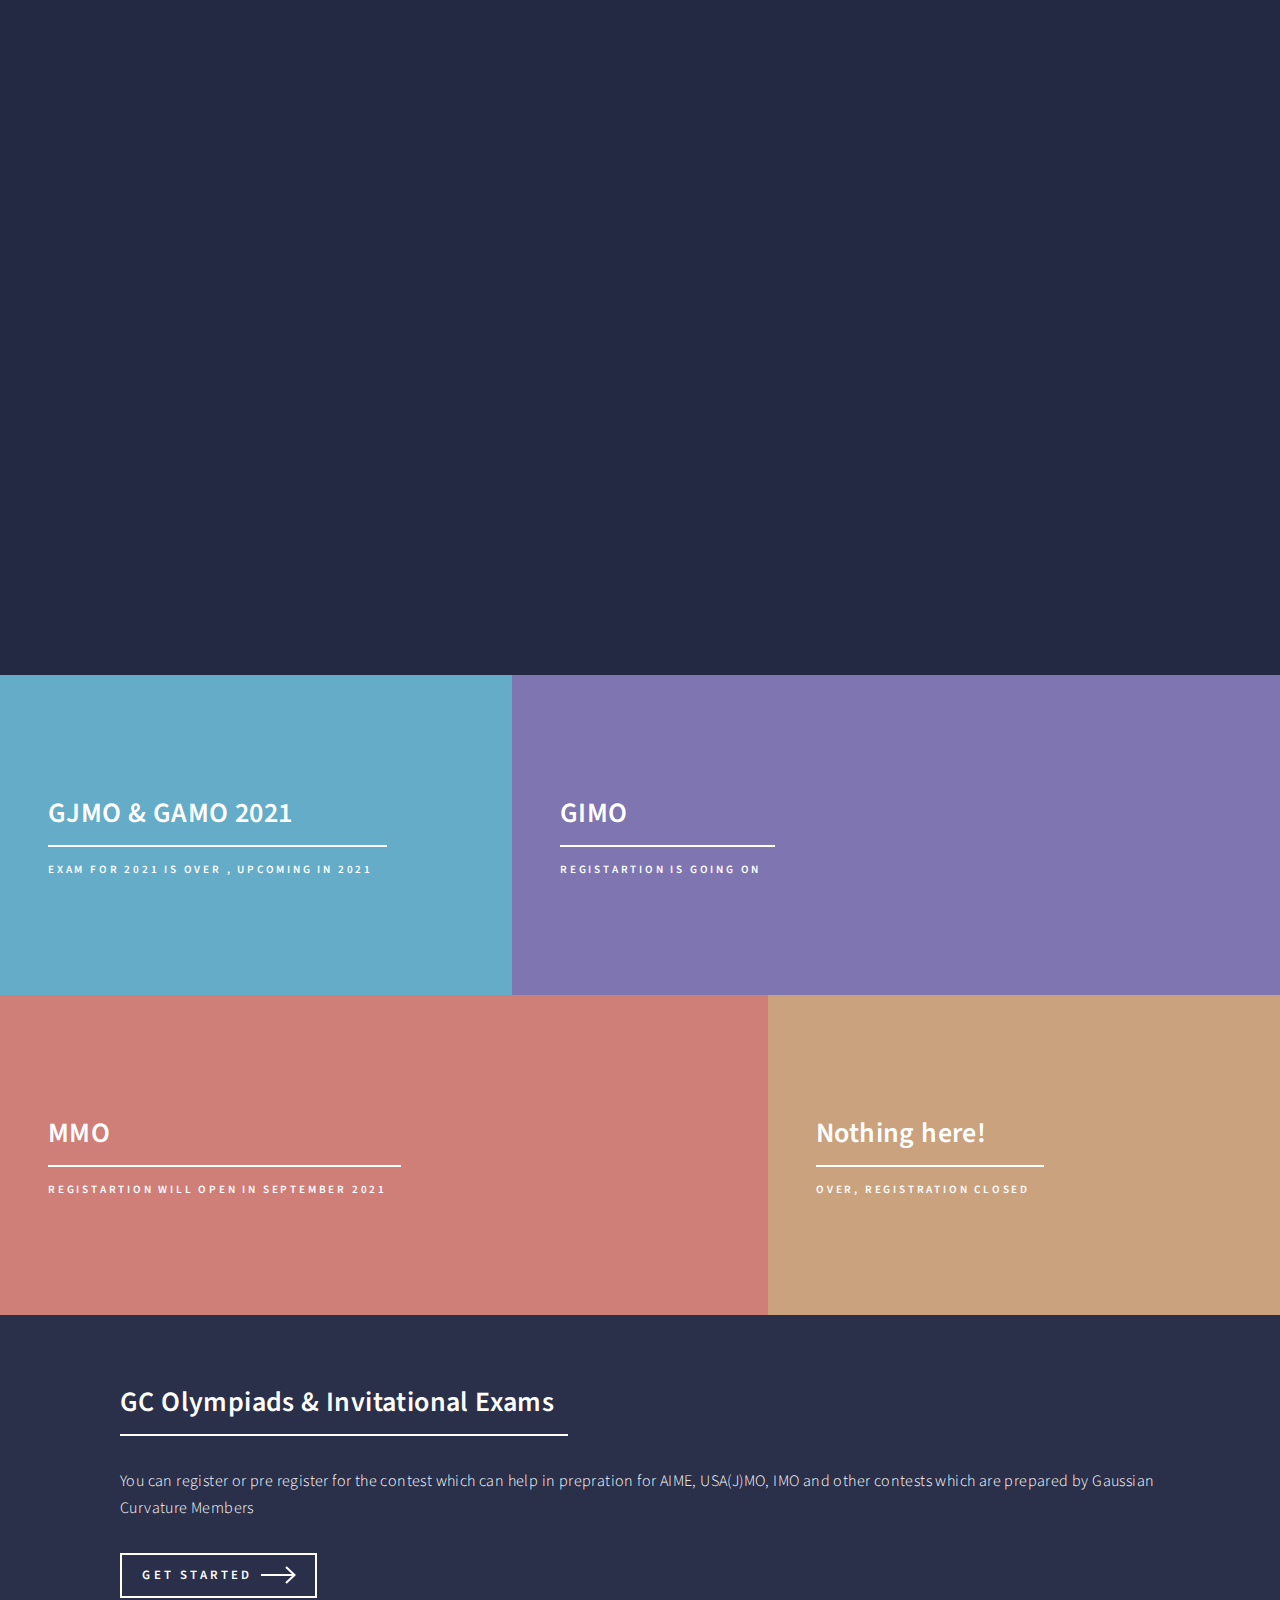
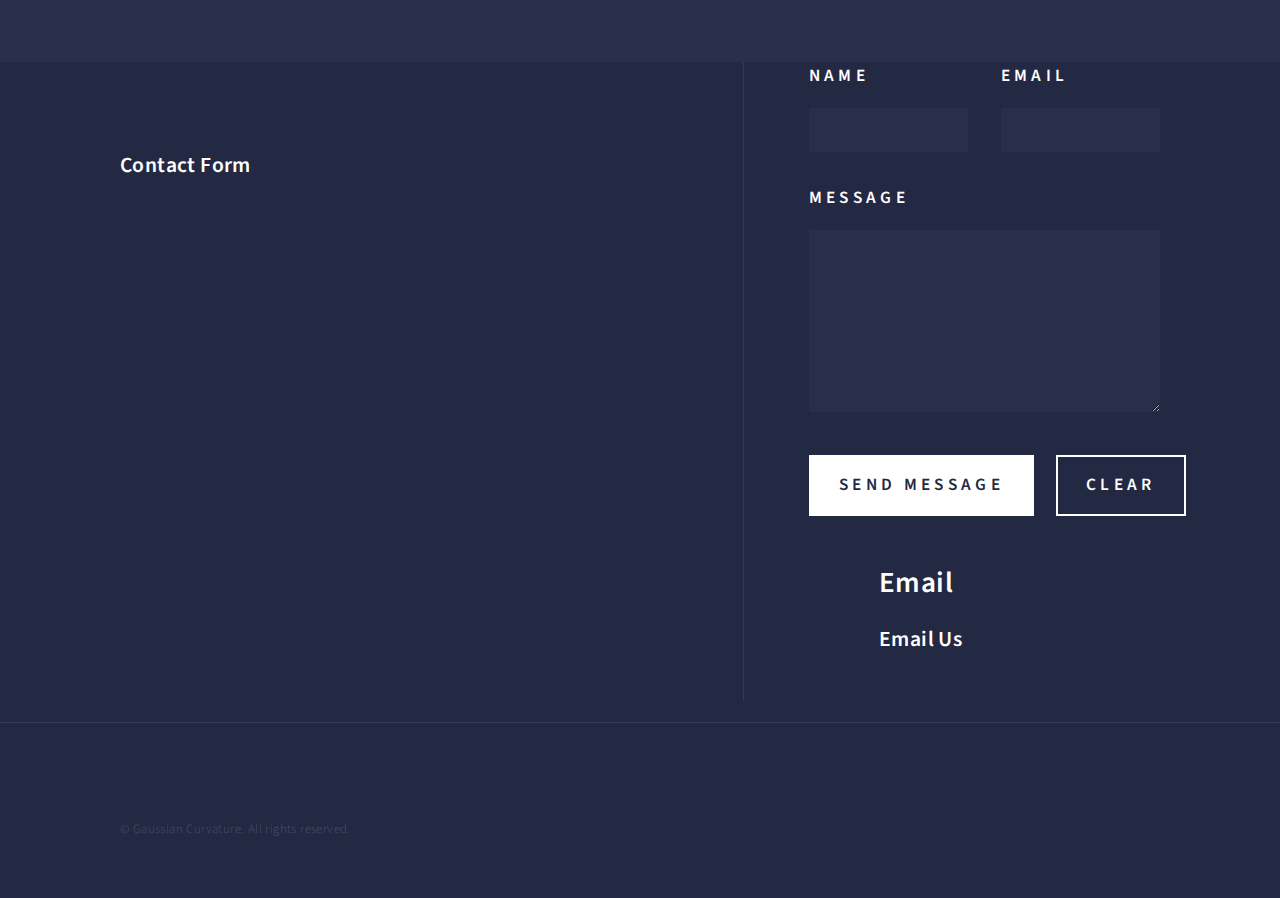
==== commit b6ce5485: "Update index.html" ====
--- a/index.html
+++ b/index.html
@@ -30,7 +30,7 @@
 						<ul class="links">
 							<li><a href="index.html">Contests Home</a></li>
 							<li><a href="https://aritra-12.github.io">GC Home</a></li>
-							<li><a href="landing.html">Main Contests</a></li>
+							<li><a href="gimo.html">GIMO</a></li>
 							<li><a href="generic.html">Latest Contests</a></li>
 							<li><a href="https://aritra-12.github.io/elements.html">Previous Year PDF(s)</a></li>
 						</ul>
@@ -49,7 +49,7 @@
 								
 							</div>
 							<p><ul class="actions">
-									<li><a href="#one" class="button next scrolly">Check the recent contests</a></li>
+									<li><a href="gimoregister.html" class="button">Register for GIMO </a></li>
 								</ul></p>
 						</div>
 					</section>
@@ -65,7 +65,7 @@
 									</span>
 									<header class="major">
 										<h3><a href="generic.html" class="link">GJMO & GAMO 2021</a></h3>
-										<p>Registration Open</p>
+										<p>Exam for 2021 is over , upcoming in 2021</p>
 									</header>
 								</article>
 								<article>
@@ -74,7 +74,7 @@
 									</span>
 									<header class="major">
 										<h3><a href="gimo.html" class="link">GIMO</a></h3>
-										<p>Pre-register</p>
+										<p>Registartion is going on</p>
 									</header>
 								</article>
 								<article>
@@ -83,7 +83,7 @@
 									</span>
 									<header class="major">
 										<h3><a href="mmocontest.html" class="link">MMO</a></h3>
-										<p>Pre-register</p>
+										<p>Registartion will open in September 2021</p>
 									</header>
 								</article>
 								<article>
@@ -114,10 +114,12 @@
 					</div>
 
 				<!-- Contact -->
+		
 					<section id="contact">
 						<div class="inner">
+						<h3> Contact Form <h3>
 							<section>
-								<form method="post" action="#">
+								<form method="post" action="https://formspree.io/f/mdoyajjo">
 									<div class="fields">
 										<div class="field half">
 											<label for="name">Name</label>
@@ -143,7 +145,7 @@
 									<div class="contact-method">
 										<span class="icon solid alt fa-envelope"></span>
 										<h3>Email</h3>
-										<a href="emailto:gaussiancurvature360@gmail.com">Email Us</a>
+										<a href="mailto:gaussiancurvature360@gmail.com">Email Us</a>
 									</div>
 								</section>
 								
@@ -160,7 +162,7 @@
 								
 							</ul>
 							<ul class="copyright">
-								<li>&copy; Gaussian Curvature All rights reserved</li>
+								<li>&copy; Gaussian Curvature. All rights reserved.</li>
 							</ul>
 						</div>
 					</footer>
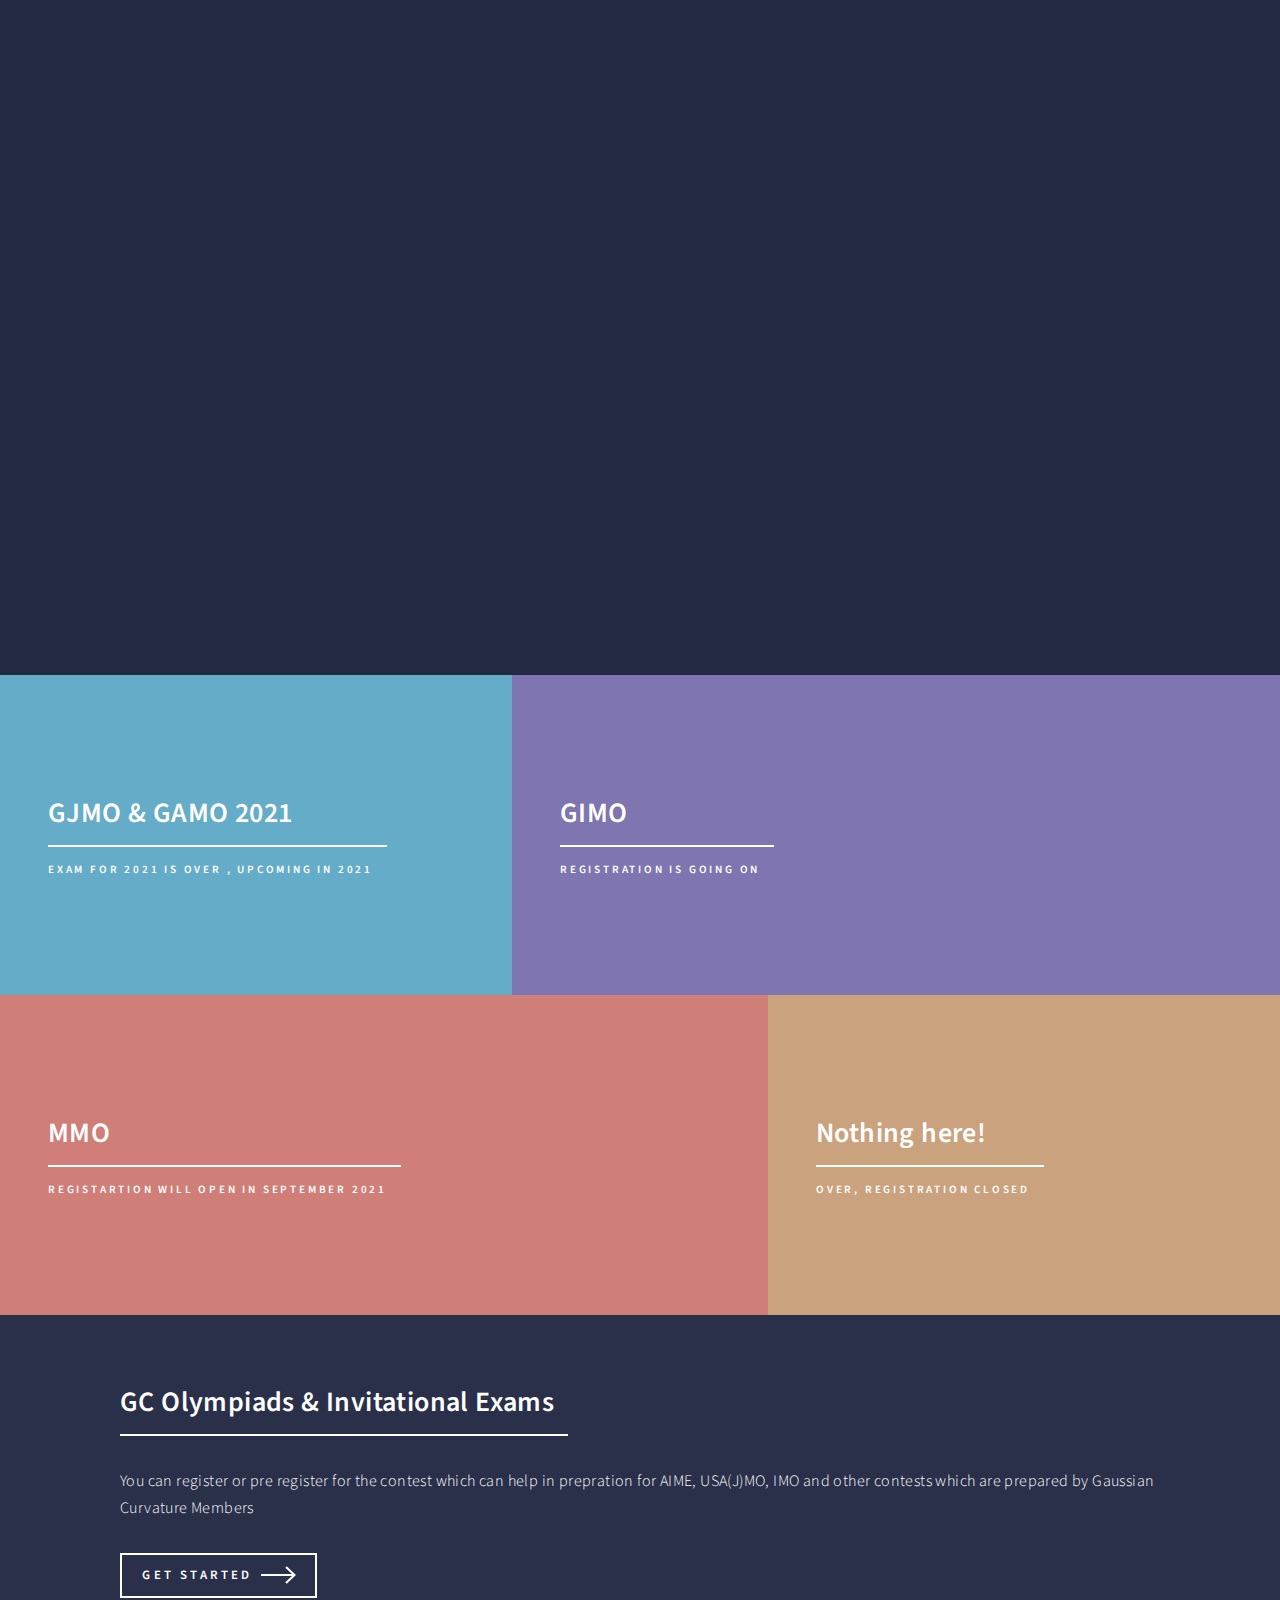
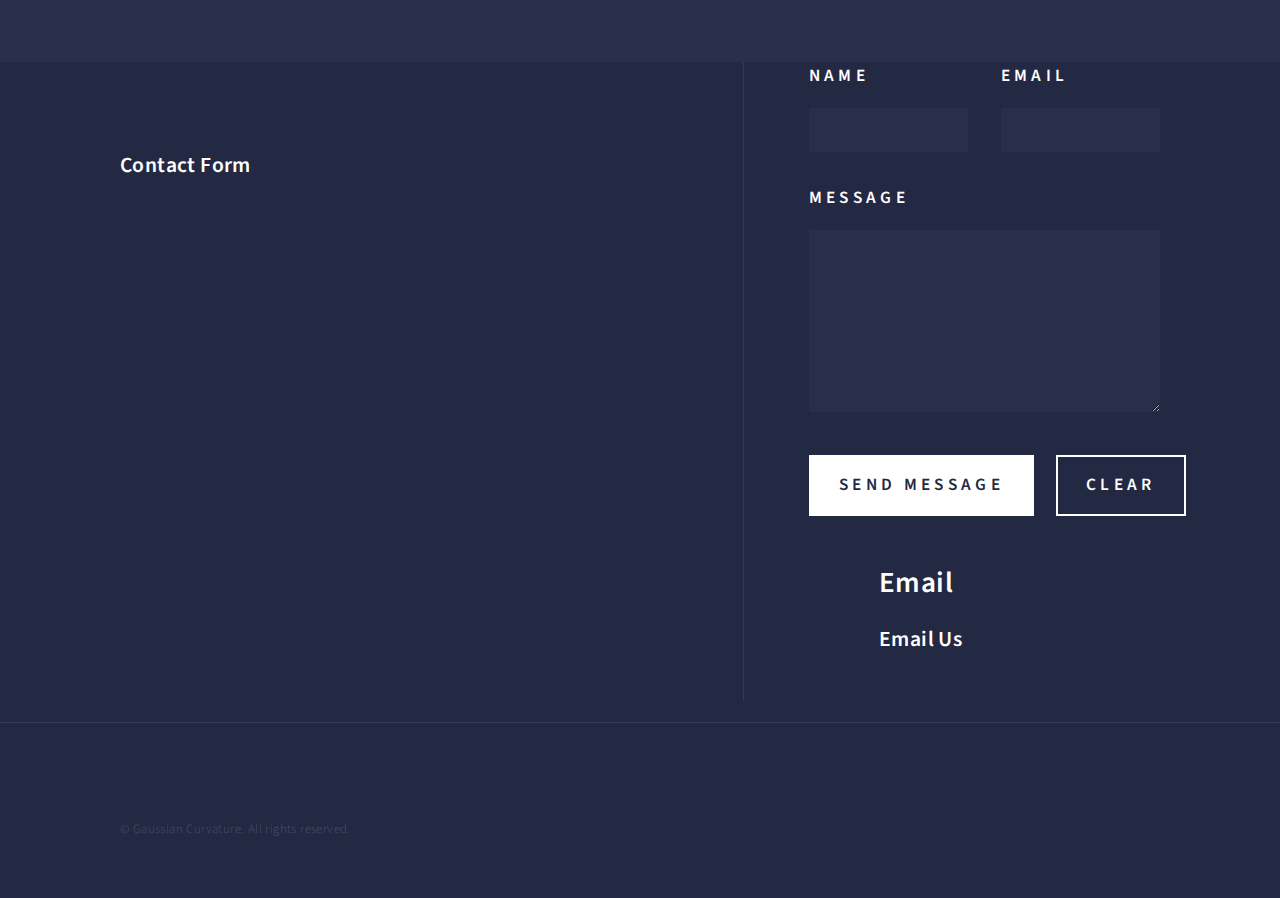
==== commit 004b64b4: "Update index.html" ====
--- a/index.html
+++ b/index.html
@@ -74,7 +74,7 @@
 									</span>
 									<header class="major">
 										<h3><a href="gimo.html" class="link">GIMO</a></h3>
-										<p>Registartion is going on</p>
+										<p>Registration is going on</p>
 									</header>
 								</article>
 								<article>
